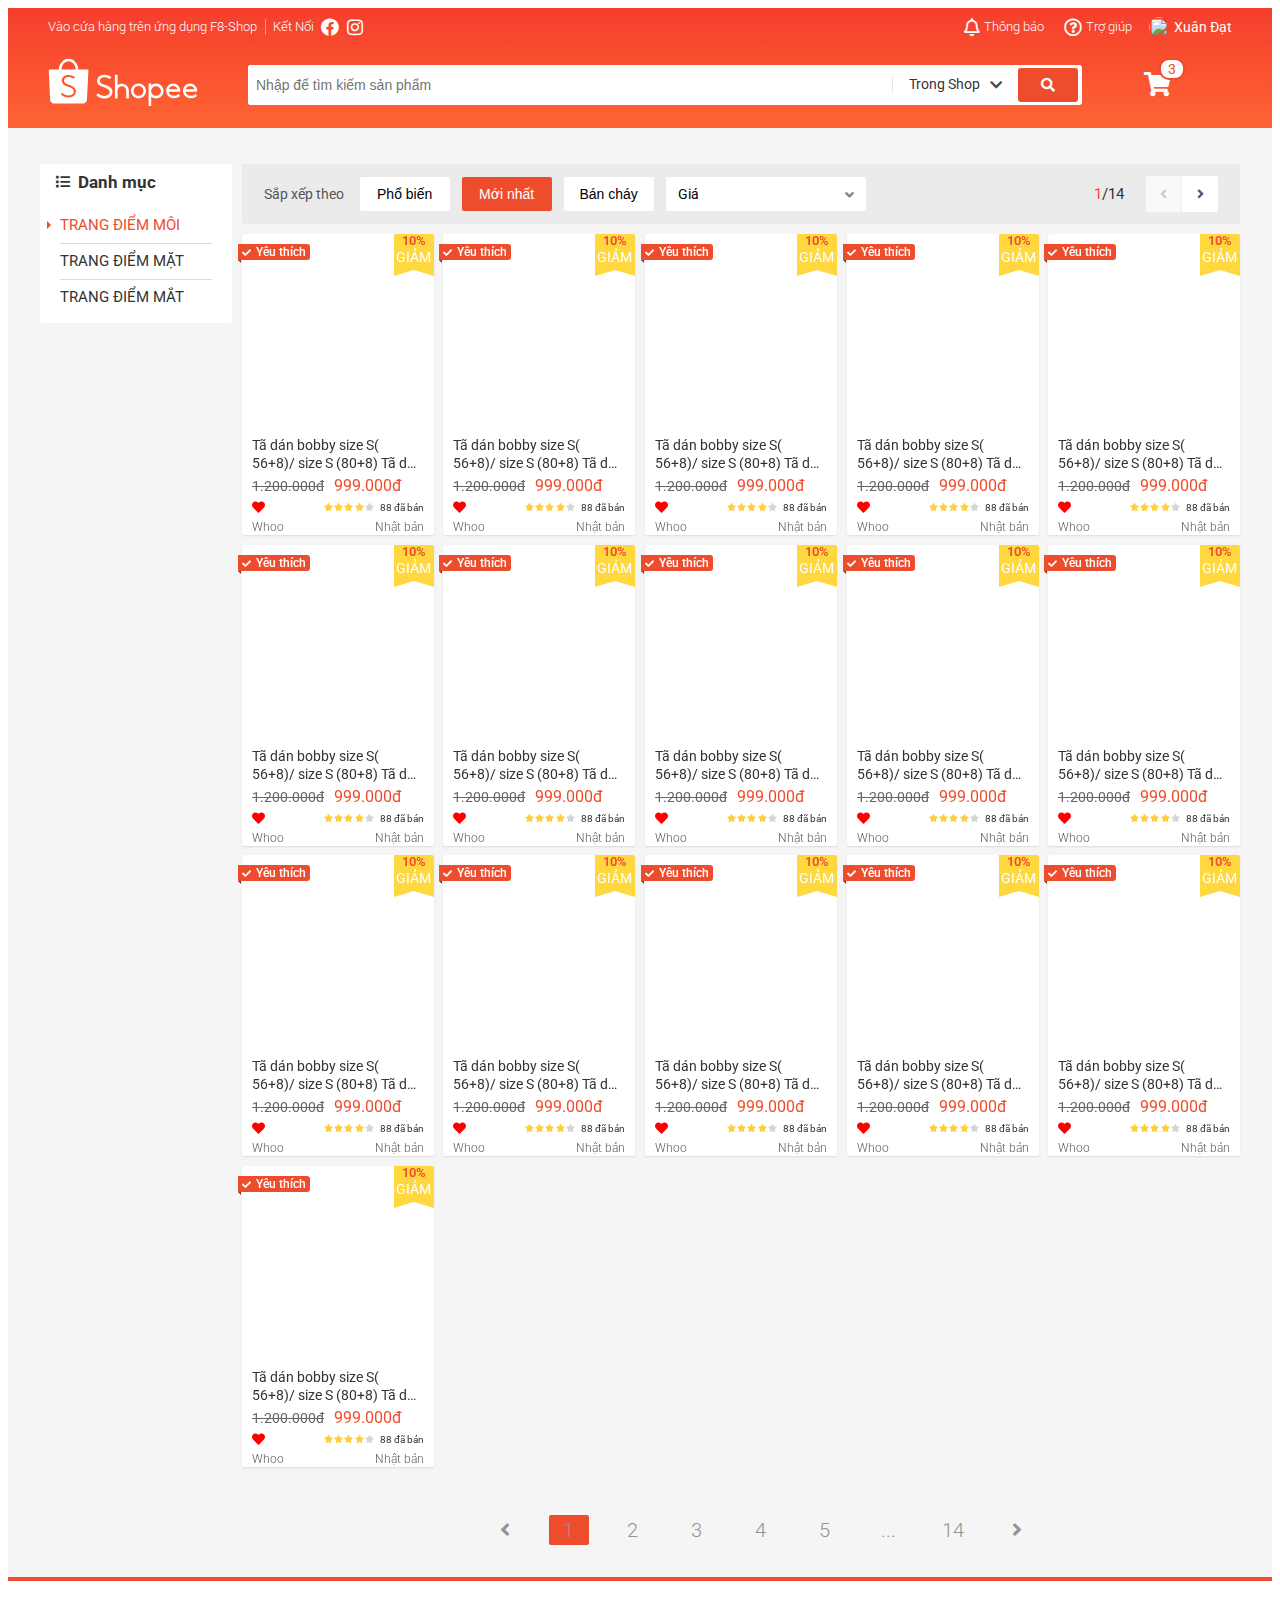
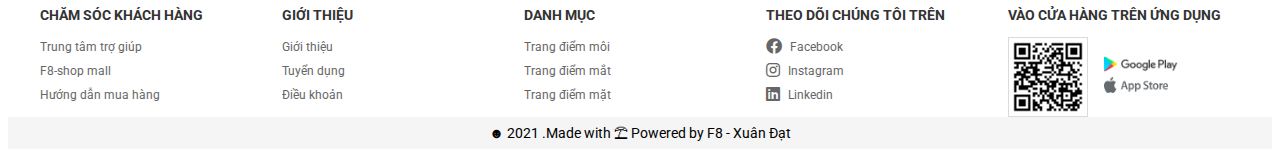
==== index.html @ 57e822a2 "f8 - shopee clone" ====
<!DOCTYPE html>
<html lang="en">
<head>
    <meta charset="UTF-8">
    
    <meta name="viewport" content="width=device-width, initial-scale=1.0">
    <title>F8-SHOPEE</title> 
    <link rel="stylesheet" href="https://cdnjs.cloudflare.com/ajax/libs/normalize/8.0.1/normalize.min.css">
    <link href="https://fonts.googleapis.com/css2?family=Open+Sans&family=Roboto:wght@300;400;500;700&display=swap" rel="stylesheet">
    <link rel="stylesheet" href="/assets/fonts/fontawesome-free-5.15.3-web/css/all.min.css">
    
    <link rel="stylesheet" href="/assets/css/main.css">
    <link rel="stylesheet" href="/assets/css/base.css">
    <link rel="stylesheet" href="/assets/css/grid.css">
    <link rel="stylesheet" href="/assets/css/responsive.css">
  
</head>
<body>
    <div class="app">
        
        <!------------- begin----header ----------------->
        
            
            <header class="header">    
                <div class="grid wide"> 
                    <nav class="header__navbar hide-on-mobile-tablet">
                        <ul class="header__navbar-list">
                            <li class="header__navbar-item header__navbar-item--has-qr header__navbar-item--separate">
                                Vào cửa hàng trên ứng dụng F8-Shop
                                <div class="header__qr">
                                    <img src="/assets/img/qr-code.png" alt="QR-code" class="header__qr-img">
                                    <div class="header__qr-apps">
                                        <a href="" class="header__qr-link"><img src="/assets/img/chplay.png" alt="google-play" class="header__qr-dowload-img"></a>
                                        <a href="" class="header__qr-link"><img src="/assets/img/appstore.png" alt="app-store" class="header__qr-dowload-img"></a>
                                    </div>
                                </div>
                            </li>
                            <li class="header__navbar-item">
                                <span class="header__navbar-title--no-poiter">Kết Nối</span>
                                <a href="" class="header__navbar-icon-link">
                                    <i class="header__navbar-icon fab fa-facebook"></i></a>
                                <a href="" class="header__navbar-icon-link">
                                    <i class="header__navbar-icon fab fa-instagram"></i></a>
                                
                            </li>
                        </ul>
                        <ul class="header__navbar-list">
                            <li class="header__navbar-item header__navbar-item--has-notify">
                                <a href="" class="header__navbar-item-link">
                                    <i class="header__navbar-icon far fa-bell"></i>
                                    Thông báo
                                </a>   
                                    <div class="header__notify">
                                        <header class="header__notify-header">
                                            <h3>Thông báo mới nhận</h3>
                                        </header>
                                        <ul class="header__notify-list">
                                            <li class="header__notify-item header__notify-item--viewed">
                                                <a href="" class="header__notify-link">
                                                    <img src="https://cf.shopee.vn/file/95ea51db756b09250c8f1af9276929f0" alt="" class="header__notify-img">
                                                    <div class="header__notify-info">
                                                        <span class="header__notify-name">Mỹ Phẩm Ohui chính hãng</span>
                                                        <span class="header__notify-description">Mô tả Mỹ Phẩm Ohui chính hãng</span>
                                                    </div>
                                                </a>
                                            </li>
                                            <li class="header__notify-item ">
                                                <a href="" class="header__notify-link">
                                                    <img src="https://cf.shopee.vn/file/95ea51db756b09250c8f1af9276929f0" alt="" class="header__notify-img">
                                                    <div class="header__notify-info">
                                                        <span class="header__notify-name">Mỹ Phẩm Ohui chính hãng Ohui chính hãng Ohui chính hãng Ohui chính hãng </span>
                                                        <span class="header__notify-description">Mô tả Mỹ Phẩm Ohui chính hãng</span>
                                                    </div>
                                                </a>
                                            </li>
                                            <li class="header__notify-item">
                                                <a href="" class="header__notify-link">
                                                    <img src="https://cf.shopee.vn/file/95ea51db756b09250c8f1af9276929f0" alt="" class="header__notify-img">
                                                    <div class="header__notify-info">
                                                        <span class="header__notify-name">Mỹ Phẩm Ohui chính hãng</span>
                                                        <span class="header__notify-description">Mô tả Mỹ Phẩm Ohui chính hãng</span>
                                                    </div>
                                                </a>
                                            </li>
                                            
                                        </ul>
                                        <footer class="header__notify-footer">
                                            <a href="" class="header__notify-footer-btn">Xem tất cả</a>
                                        </footer>
                                    </div>
                            </li>
                                
                            <li class="header__navbar-item">
                                <a href="" class="header__navbar-item-link">
                                    
                                    <i class="header__navbar-icon far fa-question-circle"></i>
                                    Trợ giúp
                                </a>
                            </li>
                        <!-- <li class="header__navbar-item header__navbar-item--strong header__navbar-item--separate">Đăng ký</li> -->
                        <!-- <li class="header__navbar-item header__navbar-item--strong">Đăng nhập</li> -->
                            <li class="header__navbar-item header__navbar-user">
                                <img src="https://hinhanhdepvai.com/wp-content/uploads/2017/04/tai-anh-gai-xinh-de-thuong.jpg" alt="" class="header__navbar-user-img">
                                <span class="header__navbar-user-name">Xuân Đạt</span>
                                <ul class="header__navbar-user-menu">
                                    <li class="header__navbar-user-item">
                                        <a href="">Tài Khoản của tôi</a>
                                    </li>
                                    <li class="header__navbar-user-item">
                                        <a href="">Địa chỉ của tôi</a>
                                    </li>
                                    <li class="header__navbar-user-item">
                                        <a href="">Đơn mua</a>
                                    </li>
                                    <li class="header__navbar-user-item header__navbar-user-item--separate">
                                        <a href="">Đăng xuất</a>
                                    </li>
                                </ul>
                            </li>
                        </ul>
                    </nav>

        <!----------- header-with-search ------------- -->
                    <div class="header-with-search">
                        <div class="header__logo hide-on-tablet">
                            <a href="/" class="header__logo-link">
                                <svg viewBox="0 0 192 65" class="header__logo-img">
                                    <g fill-rule="evenodd">
                                        <path fill="#fff"
                                            d="M35.6717403 44.953764c-.3333497 2.7510509-2.0003116 4.9543414-4.5823845 6.0575984-1.4379707.6145919-3.36871.9463856-4.896954.8421628-2.3840266-.0911143-4.6237865-.6708937-6.6883352-1.7307424-.7375522-.3788551-1.8370513-1.1352759-2.6813095-1.8437757-.213839-.1790053-.239235-.2937577-.0977428-.4944671.0764015-.1151823.2172535-.3229831.5286218-.7791994.45158-.6616533.5079208-.7446018.5587128-.8221779.14448-.2217688.3792333-.2411091.6107855-.0588804.0243289.0189105.0243289.0189105.0426824.0333083.0379873.0294402.0379873.0294402.1276204.0990653.0907002.0706996.14448.1123887.166248.1287205 2.2265285 1.7438508 4.8196989 2.7495466 7.4376251 2.8501162 3.6423042-.0496401 6.2615109-1.6873341 6.7308041-4.2020035.5160305-2.7675977-1.6565047-5.1582742-5.9070334-6.4908212-1.329344-.4166762-4.6895175-1.7616869-5.3090528-2.1250697-2.9094471-1.7071043-4.2697358-3.9430584-4.0763845-6.7048539.296216-3.8283059 3.8501677-6.6835796 8.340785-6.702705 2.0082079-.004083 4.0121475.4132378 5.937338 1.2244562.6816382.2873109 1.8987274.9496089 2.3189359 1.2633517.2420093.1777159.2898136.384872.1510957.60836-.0774686.12958-.2055158.3350171-.4754821.7632974l-.0029878.0047276c-.3553311.5640922-.3664286.5817134-.447952.7136572-.140852.2144625-.3064598.2344475-.5604202.0732783-2.0600669-1.3839063-4.3437898-2.0801572-6.8554368-2.130442-3.126914.061889-5.4706057 1.9228561-5.6246892 4.4579402-.0409751 2.2896772 1.676352 3.9613243 5.3858811 5.2358503 7.529819 2.4196871 10.4113092 5.25648 9.869029 9.7292478M26.3725216 5.42669372c4.9022893 0 8.8982174 4.65220288 9.0851664 10.47578358H17.2875686c.186949-5.8235807 4.1828771-10.47578358 9.084953-10.47578358m25.370857 11.57065968c0-.6047069-.4870064-1.0948761-1.0875481-1.0948761h-11.77736c-.28896-7.68927544-5.7774923-13.82058185-12.5059489-13.82058185-6.7282432 0-12.2167755 6.13130641-12.5057355 13.82058185l-11.79421958.0002149c-.59136492.0107446-1.06748731.4968309-1.06748731 1.0946612 0 .0285807.00106706.0569465.00320118.0848825H.99995732l1.6812605 37.0613963c.00021341.1031483.00405483.2071562.01173767.3118087.00170729.0236381.003628.0470614.00554871.0704847l.00362801.0782207.00405483.004083c.25545428 2.5789222 2.12707837 4.6560709 4.67201764 4.7519129l.00576212.0055872h37.4122078c.0177132.0002149.0354264.0004298.0531396.0004298.0177132 0 .0354264-.0002149.0531396-.0004298h.0796027l.0017073-.0015043c2.589329-.0706995 4.6867431-2.1768587 4.9082648-4.787585l.0012805-.0012893.0017073-.0350275c.0021341-.0275062.0040548-.0547975.0057621-.0823037.0040548-.065757.0068292-.1312992.0078963-.1964115l1.8344904-37.207738h-.0012805c.001067-.0186956.0014939-.0376062.0014939-.0565167M176.465457 41.1518926c.720839-2.3512494 2.900423-3.9186779 5.443734-3.9186779 2.427686 0 4.739107 1.6486899 5.537598 3.9141989l.054826.1556978h-11.082664l.046506-.1512188zm13.50267 3.4063683c.014933.0006399.014933.0006399.036906.0008531.021973-.0002132.021973-.0002132.044372-.0008531.53055-.0243144.950595-.4766911.950595-1.0271786 0-.0266606-.000853-.0496953-.00256-.0865936.000427-.0068251.000427-.020262.000427-.0635588 0-5.1926268-4.070748-9.4007319-9.09145-9.4007319-5.020488 0-9.091235 4.2081051-9.091235 9.4007319 0 .3871116.022399.7731567.067838 1.1568557l.00256.0204753.01408.1013102c.250022 1.8683731 1.047233 3.5831812 2.306302 4.9708108-.00064-.0006399.00064.0006399.007253.0078915 1.396026 1.536289 3.291455 2.5833031 5.393601 2.9748936l.02752.0053321v-.0027727l.13653.0228215c.070186.0119439.144211.0236746.243409.039031 2.766879.332724 5.221231-.0661182 7.299484-1.1127057.511777-.2578611.971928-.5423827 1.37064-.8429007.128211-.0968312.243622-.1904632.34346-.2781231.051412-.0452164.092372-.083181.114131-.1051493.468898-.4830897.498124-.6543572.215249-1.0954297-.31146-.4956734-.586228-.9179769-.821744-1.2675504-.082345-.1224254-.154023-.2267215-.214396-.3133151-.033279-.0475624-.033279-.0475624-.054399-.0776356-.008319-.0117306-.008319-.0117306-.013866-.0191956l-.00256-.0038391c-.256208-.3188605-.431565-.3480805-.715933-.0970445-.030292.0268739-.131624.1051493-.14997.1245582-1.999321 1.775381-4.729508 2.3465571-7.455854 1.7760208-.507724-.1362888-.982595-.3094759-1.419919-.5184948-1.708127-.8565509-2.918343-2.3826022-3.267563-4.1490253l-.02752-.1394881h13.754612zM154.831964 41.1518926c.720831-2.3512494 2.900389-3.9186779 5.44367-3.9186779 2.427657 0 4.739052 1.6486899 5.537747 3.9141989l.054612.1556978h-11.082534l.046505-.1512188zm13.502512 3.4063683c.015146.0006399.015146.0006399.037118.0008531.02176-.0002132.02176-.0002132.044159-.0008531.530543-.0243144.950584-.4766911.950584-1.0271786 0-.0266606-.000854-.0496953-.00256-.0865936.000426-.0068251.000426-.020262.000426-.0635588 0-5.1926268-4.070699-9.4007319-9.091342-9.4007319-5.020217 0-9.091343 4.2081051-9.091343 9.4007319 0 .3871116.022826.7731567.068051 1.1568557l.00256.0204753.01408.1013102c.250019 1.8683731 1.04722 3.5831812 2.306274 4.9708108-.00064-.0006399.00064.0006399.007254.0078915 1.396009 1.536289 3.291417 2.5833031 5.393538 2.9748936l.027519.0053321v-.0027727l.136529.0228215c.070184.0119439.144209.0236746.243619.039031 2.766847.332724 5.22117-.0661182 7.299185-1.1127057.511771-.2578611.971917-.5423827 1.370624-.8429007.128209-.0968312.243619-.1904632.343456-.2781231.051412-.0452164.09237-.083181.11413-.1051493.468892-.4830897.498118-.6543572.215246-1.0954297-.311457-.4956734-.586221-.9179769-.821734-1.2675504-.082344-.1224254-.154022-.2267215-.21418-.3133151-.033492-.0475624-.033492-.0475624-.054612-.0776356-.008319-.0117306-.008319-.0117306-.013866-.0191956l-.002346-.0038391c-.256419-.3188605-.431774-.3480805-.716138-.0970445-.030292.0268739-.131623.1051493-.149969.1245582-1.999084 1.775381-4.729452 2.3465571-7.455767 1.7760208-.507717-.1362888-.982582-.3094759-1.419902-.5184948-1.708107-.8565509-2.918095-2.3826022-3.267311-4.1490253l-.027733-.1394881h13.754451zM138.32144123 49.7357905c-3.38129629 0-6.14681004-2.6808521-6.23169343-6.04042014v-.31621743c.08401943-3.35418649 2.85039714-6.03546919 6.23169343-6.03546919 3.44242097 0 6.23320537 2.7740599 6.23320537 6.1960534 0 3.42199346-2.7907844 6.19605336-6.23320537 6.19605336m.00172791-15.67913203c-2.21776751 0-4.33682838.7553485-6.03989586 2.140764l-.19352548.1573553V34.6208558c0-.4623792-.0993546-.56419733-.56740117-.56419733h-2.17651376c-.47409424 0-.56761716.09428403-.56761716.56419733v27.6400724c0 .4539841.10583425.5641973.56761716.5641973h2.17651376c.46351081 0 .56740117-.1078454.56740117-.5641973V50.734168l.19352548.1573553c1.70328347 1.3856307 3.82234434 2.1409792 6.03989586 2.1409792 5.27140956 0 9.54473746-4.2479474 9.54473746-9.48802964 0-5.239867-4.2733279-9.48781439-9.54473746-9.48781439M115.907646 49.5240292c-3.449458 0-6.245805-2.7496948-6.245805-6.1425854 0-3.3928907 2.79656-6.1427988 6.245805-6.1427988 3.448821 0 6.24538 2.7499081 6.24538 6.1427988 0 3.3926772-2.796346 6.1425854-6.24538 6.1425854m.001914-15.5438312c-5.28187 0-9.563025 4.2112903-9.563025 9.4059406 0 5.1944369 4.281155 9.4059406 9.563025 9.4059406 5.281657 0 9.562387-4.2115037 9.562387-9.4059406 0-5.1946503-4.280517-9.4059406-9.562387-9.4059406M94.5919049 34.1890939c-1.9281307 0-3.7938902.6198995-5.3417715 1.7656047l-.188189.1393105V23.2574169c0-.4254677-.1395825-.5643476-.5649971-.5643476h-2.2782698c-.4600414 0-.5652122.1100273-.5652122.5643476v29.2834155c0 .443339.1135587.5647782.5652122.5647782h2.2782698c.4226187 0 .5649971-.1457701.5649971-.5647782v-9.5648406c.023658-3.011002 2.4931278-5.4412923 5.5299605-5.4412923 3.0445753 0 5.516841 2.4421328 5.5297454 5.4630394v9.5430935c0 .4844647.0806524.5645628.5652122.5645628h2.2726775c.481764 0 .565212-.0824666.565212-.5645628v-9.5710848c-.018066-4.8280677-4.0440197-8.7806537-8.9328471-8.7806537M62.8459442 47.7938061l-.0053397.0081519c-.3248668.4921188-.4609221.6991347-.5369593.8179812-.2560916.3812097-.224267.551113.1668119.8816949.91266.7358184 2.0858968 1.508535 2.8774525 1.8955369 2.2023021 1.076912 4.5810275 1.646045 7.1017886 1.6975309 1.6283921.0821628 3.6734936-.3050536 5.1963734-.9842376 2.7569891-1.2298679 4.5131066-3.6269626 4.8208863-6.5794607.4985136-4.7841067-2.6143125-7.7747902-10.6321784-10.1849709l-.0021359-.0006435c-3.7356476-1.2047686-5.4904836-2.8064071-5.4911243-5.0426086.1099976-2.4715346 2.4015793-4.3179454 5.4932602-4.4331449 2.4904317.0062212 4.6923065.6675996 6.8557356 2.0598624.4562232.2767364.666607.2256796.9733188-.172263.035242-.0587797.1332787-.2012238.543367-.790093l.0012815-.0019308c.3829626-.5500403.5089793-.7336731.5403767-.7879478.258441-.4863266.2214903-.6738208-.244985-1.0046173-.459427-.3290803-1.7535544-1.0024722-2.4936356-1.2978721-2.0583439-.8211991-4.1863175-1.2199998-6.3042524-1.1788111-4.8198184.1046878-8.578747 3.2393171-8.8265087 7.3515337-.1572005 2.9703036 1.350301 5.3588174 4.5000778 7.124567.8829712.4661613 4.1115618 1.6865902 5.6184225 2.1278667 4.2847814 1.2547527 6.5186944 3.5630343 6.0571315 6.2864205-.4192725 2.4743234-3.0117991 4.1199394-6.6498372 4.2325647-2.6382344-.0549182-5.2963324-1.0217793-7.6043603-2.7562084-.0115337-.0083664-.0700567-.0519149-.1779185-.1323615-.1516472-.1130543-.1516472-.1130543-.1742875-.1300017-.4705335-.3247898-.7473431-.2977598-1.0346184.1302162-.0346012.0529875-.3919333.5963776-.5681431.8632459"
                                        ></path>
                                    </g>
                                </svg>
                            </a>
                   
                        </div>

                        <div class="header__search hide-on-mobile">
                            <div class="header__search-input-wrap">
                                <input type="text" placeholder="Nhập để tìm kiếm sản phẩm" class="header__search-input">
                                <!-- search history -->
                                <div class="header__search-history">
                                    <h3 class="header__search-history-heading">Lịch sử tìm kiếm</h3>
                                    <ul class="header__search-history-list">
                                        <li class="header__search-history-item">
                                            <a href="" >Kem dưỡng da</a>
                                        </li>
                                        <li class="header__search-history-item">
                                            <a href="" >Kem dưỡng da mặt</a>
                                        </li>
                                    </ul>
                                </div>
                            
                            </div>
                            <!--  header select-->
                            <div class="header__search-select">
                                <span class="header__search-select-label">Trong Shop</span>
                                <i class="header__search-select-icon fas fa-chevron-down"></i>
                                <ul class="header__search-option">
                                    <li class="header__search-option-item header__search-option-item--active">
                                        <span>Trong shop</span>
                                        <i class="fas fa-check"></i>
                                    </li>
                                    <li class="header__search-option-item">
                                        <span>Ngoài shop</span>
                                        <i class="fas fa-check"></i>
                                    </li>
                                </ul>
                            </div>
                            <button class="header__search-btn"> 
                                <i class="header__search-btn-icon fas fa-search"></i>
                            </button>
                        </div>
                        <!-- header - cart -->
                        
                        <div class="header__cart">
                            <div class="header__cart-wrap">
                                <i class="header__cart-icon fas fa-shopping-cart"></i>
                                <span class="header__cart-notice">3</span>
                                <!-- no-cart :header__cart-list--no-cart -->
                                <div class="header__cart-list ">
                                    <img src="/assets/img/no-cart.png" alt="" class="header__cart-no-cart-img">
                                    <span class="header__cart-no-cart-msg">Chưa có sản phẩm</span>

                                    <h4 class="header__car-heading">Sản phẩm đã thêm</h4>
                                    <ul class="header__car-list-item">
                                        <!-- cart item -->
                                        <li class="header__car-item">
                                            <img src="https://cf.shopee.vn/file/b8882e7bb2063866a2f77376908f9a46_tn" alt="" class="header__car-img">
                                            <div class="header__car-item-info">
                                                <div class="header__car-item-head">
                                                    <h5 class="header__car-item-name">COMBO 3 chiếc khẩu trang N99 COMBO 3 chiếc khẩu trang N99 COMBO 3 chiếc khẩu trang N99 COMBO 3 chiếc khẩu trang N99 </h5>
                                                    <div class="header__car-item-price-wrap">
                                                        <span class="header__car-item-price">2.000.000</span>
                                                        <span class="header__car-item-multiply">x</span>
                                                        <span class="header__car-item-qnt">2</span>
                                                    </div>
                                                    
                                                </div>
                                                <div class="header__car-item-body">
                                                    <span class="header__car-item-description">Phân Loại: Bạc</span>
                                                    <span class="header__car-item-remove">Xóa</span>
                                                </div>
                                            </div>
                                        </li>
                                        <li class="header__car-item">
                                            <img src="https://cf.shopee.vn/file/b8882e7bb2063866a2f77376908f9a46_tn" alt="" class="header__car-img">
                                            <div class="header__car-item-info">
                                                <div class="header__car-item-head">
                                                    <h5 class="header__car-item-name">COMBO 3 chiếc khẩu trang N99 </h5>
                                                    <div class="header__car-item-price-wrap">
                                                        <span class="header__car-item-price">2.000.000</span>
                                                        <span class="header__car-item-multiply">x</span>
                                                        <span class="header__car-item-qnt">2</span>
                                                    </div>
                                                    
                                                </div>
                                                <div class="header__car-item-body">
                                                    <span class="header__car-item-description">Phân Loại: Bạc</span>
                                                    <span class="header__car-item-remove">Xóa</span>
                                                </div>
                                            </div>
                                        </li>
                                        
                                        <li class="header__car-item">
                                            <img src="https://cf.shopee.vn/file/b8882e7bb2063866a2f77376908f9a46_tn" alt="" class="header__car-img">
                                            <div class="header__car-item-info">
                                                <div class="header__car-item-head">
                                                    <h5 class="header__car-item-name">COMBO 3 chiếc khẩu trang N99 </h5>
                                                    <div class="header__car-item-price-wrap">
                                                        <span class="header__car-item-price">2.000.000</span>
                                                        <span class="header__car-item-multiply">x</span>
                                                        <span class="header__car-item-qnt">2</span>
                                                    </div>
                                                    
                                                </div>
                                                <div class="header__car-item-body">
                                                    <span class="header__car-item-description">Phân Loại: Bạc</span>
                                                    <span class="header__car-item-remove">Xóa</span>
                                                </div>
                                            </div>
                                        </li>
                                        <li class="header__car-item">
                                            <img src="https://cf.shopee.vn/file/b8882e7bb2063866a2f77376908f9a46_tn" alt="" class="header__car-img">
                                            <div class="header__car-item-info">
                                                <div class="header__car-item-head">
                                                    <h5 class="header__car-item-name">COMBO 3 chiếc khẩu trang N99 </h5>
                                                    <div class="header__car-item-price-wrap">
                                                        <span class="header__car-item-price">2.000.000</span>
                                                        <span class="header__car-item-multiply">x</span>
                                                        <span class="header__car-item-qnt">2</span>
                                                    </div>
                                                    
                                                </div>
                                                <div class="header__car-item-body">
                                                    <span class="header__car-item-description">Phân Loại: Bạc</span>
                                                    <span class="header__car-item-remove">Xóa</span>
                                                </div>
                                            </div>
                                        </li>
                                    </ul>
                                    <a href="#" class=""><button class="header__cart-view-cart btn btn--primary">Xem giỏ hàng</button> </a>
                                </div>
                            </div>
                            
                           
                        </div>

                    </div>
                    
                </div>
                <ul class="header__sort-bar">
                    <li class="header__sort-item">
                        <a href="" class="header__sort-link">Liên quan</a>
                    </li>
                    <li class="header__sort-item header__sort-item--active">
                        <a href="" class="header__sort-link">Mới nhất</a>
                    </li>
                    <li class="header__sort-item">
                        <a href="" class="header__sort-link">Bán chạy</a>
                    </li>
                    <li class="header__sort-item">
                        <a href="" class="header__sort-link">Giá</a>
                    </li>
                </ul>
           
            </header>
       
        <!-- begin----Container -->

        <div class="app__container">
            <div class="grid wide">
                <div class="grid__row app__content">

                    <!--------------------- Category product ------------------->
                    <div class="grid__column-2">
                        <nav class="category">
                    
                            <h3 class="category__heading">
                                <i class="category__heading-icon fas fa-list"></i>
                                Danh mục
                            </h3>

                            <ul class="category-list">

                                <li class="category-item category-item--active">
                                    <a href="#" class="category-item__link">Trang điểm môi</a>
                                </li>
                                <li class="category-item">
                                    <a href="#" class="category-item__link">Trang điểm mặt</a>
                                </li>
                                <li class="category-item">
                                    <a href="#" class="category-item__link">Trang điểm mắt</a>
                                </li>
                            </ul>

                        </nav>
                    </div>
                    <!---------------------Home--------------------------------->
                    <div class="grid__column-10">
                         <!---------------------Home-filter--------------------------------->
                        <div class="home-filter hide-on-mobile-tablet">
                            <span class="home-filter__label">Sắp xếp theo</span>
                            <button class="home-filter__btn btn ">Phổ biến</button>
                            <button class="home-filter__btn btn btn--primary">Mới nhất</button>
                            <button class="home-filter__btn btn">Bán cháy</button>

                            <div class="select-input">
                                <span class="select-input__label">Giá</span>
                                <i class="select-input__icon fas fa-angle-down"></i>
                                <ul class="select-input__list">
                                    <li class="select-input__item">
                                        <a href="" class="select-input__link">Giá : thấp đến cao</a>
                                    </li>
                                    <li class="select-input__item">
                                        <a href="" class="select-input__link">Giá : Cao đến thấp </a>
                                    </li>
                                </ul>
                            </div>
                            <div class="home-filter__page">
                                <span class="home-filter__page-num">
                                    <span class="home-filter__page-current">1</span>/14
                                </span>
                                <div class="home-filter__page-control">
                                    <a href="" class="home-filter__page-btn home-filter__page-btn--disable">
                                        <i class="home-filter__page-icon fas fa-angle-left"></i>
                                    </a>
                                    <a href="" class="home-filter__page-btn">
                                        <i class=" home-filter__page-icon fas fa-angle-right"></i>
                                    </a>
                                </div>
                            </div>
                        </div>
                        <!---------------------Home-product--------------------------------->
                        <div class="home-product ">
                            <div class="grid__row">
                                <div class="grid__column-2-4">
                                    <!------------------------------ produc-item-------------------->
                                    <a href="" class="home-product-item">
                                        <div class="home-product-item__img" style="background-image: url(https://cf.shopee.vn/file/760f603519e06efe25c72bfd828ee258_tn);"></div>
                                        <h4 class="home-product-item__name">Tã dán bobby size S( 56+8)/ size S (80+8) Tã dán bobby Tã dán bobby</h4>
                                        <div class="home-product-item__price">
                                            <span class="home-product-item__price-old">1.200.000đ</span>
                                            <span class="home-product-item__price-current">999.000đ</span>
                                        </div>
                                        <div class="home-product-item__action">
                                            <span class="home-product-item__like home-product-item__like--liked">
                                                
                                                <i class="home-product-item__like-icon-empty far fa-heart"></i>
                                                <i class="home-product-item__like-icon-fill fas fa-heart"></i>
                                            </span>
                                            <div class="home-product-item__rating">
                                                <i class="home-product-item__star--gold fas fa-star"></i>
                                                <i class="home-product-item__star--gold fas fa-star"></i>
                                                <i class="home-product-item__star--gold fas fa-star"></i>
                                                <i class="home-product-item__star--gold fas fa-star"></i>
                                                <i class="fas fa-star"></i>
                                            </div>

                                            <span class="home-product-item__sold">
                                                88 đã bán
                                            </span>

                                        </div>
                                        <div class="home-product-item__origin">
                                            <span class="home-product-item__brand">Whoo</span>
                                            <span class="home-product-item__origin-name">Nhật bản</span>
                                        </div>
                                        <div class="home-product-item__favorite">
                                            <i class="fas fa-check"></i>
                                            <span class="">Yêu thích</span>
                                        </div>
                                        <div class="home-product-item__sale-off">
                                            <span class="home-product-item__sale-off-percent">10%</span>
                                            <span class="home-product-item__sale-off-label">GIẢM</span>
                                        </div>
                                    </a>

                                </div>
                                <div class="grid__column-2-4">
                                    <!------------------------------ produc-item-------------------->
                                    <a href="" class="home-product-item">
                                        <div class="home-product-item__img" style="background-image: url(https://cf.shopee.vn/file/760f603519e06efe25c72bfd828ee258_tn);"></div>
                                        <h4 class="home-product-item__name">Tã dán bobby size S( 56+8)/ size S (80+8) Tã dán bobby Tã dán bobby</h4>
                                        <div class="home-product-item__price">
                                            <span class="home-product-item__price-old">1.200.000đ</span>
                                            <span class="home-product-item__price-current">999.000đ</span>
                                        </div>
                                        <div class="home-product-item__action">
                                            <span class="home-product-item__like home-product-item__like--liked">
                                                
                                                <i class="home-product-item__like-icon-empty far fa-heart"></i>
                                                <i class="home-product-item__like-icon-fill fas fa-heart"></i>
                                            </span>
                                            <div class="home-product-item__rating">
                                                <i class="home-product-item__star--gold fas fa-star"></i>
                                                <i class="home-product-item__star--gold fas fa-star"></i>
                                                <i class="home-product-item__star--gold fas fa-star"></i>
                                                <i class="home-product-item__star--gold fas fa-star"></i>
                                                <i class="fas fa-star"></i>
                                            </div>

                                            <span class="home-product-item__sold">
                                                88 đã bán
                                            </span>

                                        </div>
                                        <div class="home-product-item__origin">
                                            <span class="home-product-item__brand">Whoo</span>
                                            <span class="home-product-item__origin-name">Nhật bản</span>
                                        </div>
                                        <div class="home-product-item__favorite">
                                            <i class="fas fa-check"></i>
                                            <span class="">Yêu thích</span>
                                        </div>
                                        <div class="home-product-item__sale-off">
                                            <span class="home-product-item__sale-off-percent">10%</span>
                                            <span class="home-product-item__sale-off-label">GIẢM</span>
                                        </div>
                                    </a>

                                </div>
                                
                                <div class="grid__column-2-4">
                                    <!------------------------------ produc-item-------------------->
                                    <a href="" class="home-product-item">
                                        <div class="home-product-item__img" style="background-image: url(https://cf.shopee.vn/file/760f603519e06efe25c72bfd828ee258_tn);"></div>
                                        <h4 class="home-product-item__name">Tã dán bobby size S( 56+8)/ size S (80+8) Tã dán bobby Tã dán bobby</h4>
                                        <div class="home-product-item__price">
                                            <span class="home-product-item__price-old">1.200.000đ</span>
                                            <span class="home-product-item__price-current">999.000đ</span>
                                        </div>
                                        <div class="home-product-item__action">
                                            <span class="home-product-item__like home-product-item__like--liked">
                                                
                                                <i class="home-product-item__like-icon-empty far fa-heart"></i>
                                                <i class="home-product-item__like-icon-fill fas fa-heart"></i>
                                            </span>
                                            <div class="home-product-item__rating">
                                                <i class="home-product-item__star--gold fas fa-star"></i>
                                                <i class="home-product-item__star--gold fas fa-star"></i>
                                                <i class="home-product-item__star--gold fas fa-star"></i>
                                                <i class="home-product-item__star--gold fas fa-star"></i>
                                                <i class="fas fa-star"></i>
                                            </div>

                                            <span class="home-product-item__sold">
                                                88 đã bán
                                            </span>

                                        </div>
                                        <div class="home-product-item__origin">
                                            <span class="home-product-item__brand">Whoo</span>
                                            <span class="home-product-item__origin-name">Nhật bản</span>
                                        </div>
                                        <div class="home-product-item__favorite">
                                            <i class="fas fa-check"></i>
                                            <span class="">Yêu thích</span>
                                        </div>
                                        <div class="home-product-item__sale-off">
                                            <span class="home-product-item__sale-off-percent">10%</span>
                                            <span class="home-product-item__sale-off-label">GIẢM</span>
                                        </div>
                                    </a>

                                </div>
                                
                                <div class="grid__column-2-4">
                                    <!------------------------------ produc-item-------------------->
                                    <a href="" class="home-product-item">
                                        <div class="home-product-item__img" style="background-image: url(https://cf.shopee.vn/file/760f603519e06efe25c72bfd828ee258_tn);"></div>
                                        <h4 class="home-product-item__name">Tã dán bobby size S( 56+8)/ size S (80+8) Tã dán bobby Tã dán bobby</h4>
                                        <div class="home-product-item__price">
                                            <span class="home-product-item__price-old">1.200.000đ</span>
                                            <span class="home-product-item__price-current">999.000đ</span>
                                        </div>
                                        <div class="home-product-item__action">
                                            <span class="home-product-item__like home-product-item__like--liked">
                                                
                                                <i class="home-product-item__like-icon-empty far fa-heart"></i>
                                                <i class="home-product-item__like-icon-fill fas fa-heart"></i>
                                            </span>
                                            <div class="home-product-item__rating">
                                                <i class="home-product-item__star--gold fas fa-star"></i>
                                                <i class="home-product-item__star--gold fas fa-star"></i>
                                                <i class="home-product-item__star--gold fas fa-star"></i>
                                                <i class="home-product-item__star--gold fas fa-star"></i>
                                                <i class="fas fa-star"></i>
                                            </div>

                                            <span class="home-product-item__sold">
                                                88 đã bán
                                            </span>

                                        </div>
                                        <div class="home-product-item__origin">
                                            <span class="home-product-item__brand">Whoo</span>
                                            <span class="home-product-item__origin-name">Nhật bản</span>
                                        </div>
                                        <div class="home-product-item__favorite">
                                            <i class="fas fa-check"></i>
                                            <span class="">Yêu thích</span>
                                        </div>
                                        <div class="home-product-item__sale-off">
                                            <span class="home-product-item__sale-off-percent">10%</span>
                                            <span class="home-product-item__sale-off-label">GIẢM</span>
                                        </div>
                                    </a>

                                </div>
                                
                                <div class="grid__column-2-4">
                                    <!------------------------------ produc-item-------------------->
                                    <a href="" class="home-product-item">
                                        <div class="home-product-item__img" style="background-image: url(https://cf.shopee.vn/file/760f603519e06efe25c72bfd828ee258_tn);"></div>
                                        <h4 class="home-product-item__name">Tã dán bobby size S( 56+8)/ size S (80+8) Tã dán bobby Tã dán bobby</h4>
                                        <div class="home-product-item__price">
                                            <span class="home-product-item__price-old">1.200.000đ</span>
                                            <span class="home-product-item__price-current">999.000đ</span>
                                        </div>
                                        <div class="home-product-item__action">
                                            <span class="home-product-item__like home-product-item__like--liked">
                                                
                                                <i class="home-product-item__like-icon-empty far fa-heart"></i>
                                                <i class="home-product-item__like-icon-fill fas fa-heart"></i>
                                            </span>
                                            <div class="home-product-item__rating">
                                                <i class="home-product-item__star--gold fas fa-star"></i>
                                                <i class="home-product-item__star--gold fas fa-star"></i>
                                                <i class="home-product-item__star--gold fas fa-star"></i>
                                                <i class="home-product-item__star--gold fas fa-star"></i>
                                                <i class="fas fa-star"></i>
                                            </div>

                                            <span class="home-product-item__sold">
                                                88 đã bán
                                            </span>

                                        </div>
                                        <div class="home-product-item__origin">
                                            <span class="home-product-item__brand">Whoo</span>
                                            <span class="home-product-item__origin-name">Nhật bản</span>
                                        </div>
                                        <div class="home-product-item__favorite">
                                            <i class="fas fa-check"></i>
                                            <span class="">Yêu thích</span>
                                        </div>
                                        <div class="home-product-item__sale-off">
                                            <span class="home-product-item__sale-off-percent">10%</span>
                                            <span class="home-product-item__sale-off-label">GIẢM</span>
                                        </div>
                                    </a>

                                </div>
                                
                                <div class="grid__column-2-4">
                                    <!------------------------------ produc-item-------------------->
                                    <a href="" class="home-product-item">
                                        <div class="home-product-item__img" style="background-image: url(https://cf.shopee.vn/file/760f603519e06efe25c72bfd828ee258_tn);"></div>
                                        <h4 class="home-product-item__name">Tã dán bobby size S( 56+8)/ size S (80+8) Tã dán bobby Tã dán bobby</h4>
                                        <div class="home-product-item__price">
                                            <span class="home-product-item__price-old">1.200.000đ</span>
                                            <span class="home-product-item__price-current">999.000đ</span>
                                        </div>
                                        <div class="home-product-item__action">
                                            <span class="home-product-item__like home-product-item__like--liked">
                                                
                                                <i class="home-product-item__like-icon-empty far fa-heart"></i>
                                                <i class="home-product-item__like-icon-fill fas fa-heart"></i>
                                            </span>
                                            <div class="home-product-item__rating">
                                                <i class="home-product-item__star--gold fas fa-star"></i>
                                                <i class="home-product-item__star--gold fas fa-star"></i>
                                                <i class="home-product-item__star--gold fas fa-star"></i>
                                                <i class="home-product-item__star--gold fas fa-star"></i>
                                                <i class="fas fa-star"></i>
                                            </div>

                                            <span class="home-product-item__sold">
                                                88 đã bán
                                            </span>

                                        </div>
                                        <div class="home-product-item__origin">
                                            <span class="home-product-item__brand">Whoo</span>
                                            <span class="home-product-item__origin-name">Nhật bản</span>
                                        </div>
                                        <div class="home-product-item__favorite">
                                            <i class="fas fa-check"></i>
                                            <span class="">Yêu thích</span>
                                        </div>
                                        <div class="home-product-item__sale-off">
                                            <span class="home-product-item__sale-off-percent">10%</span>
                                            <span class="home-product-item__sale-off-label">GIẢM</span>
                                        </div>
                                    </a>

                                </div>
                                
                                <div class="grid__column-2-4">
                                    <!------------------------------ produc-item-------------------->
                                    <a href="" class="home-product-item">
                                        <div class="home-product-item__img" style="background-image: url(https://cf.shopee.vn/file/760f603519e06efe25c72bfd828ee258_tn);"></div>
                                        <h4 class="home-product-item__name">Tã dán bobby size S( 56+8)/ size S (80+8) Tã dán bobby Tã dán bobby</h4>
                                        <div class="home-product-item__price">
                                            <span class="home-product-item__price-old">1.200.000đ</span>
                                            <span class="home-product-item__price-current">999.000đ</span>
                                        </div>
                                        <div class="home-product-item__action">
                                            <span class="home-product-item__like home-product-item__like--liked">
                                                
                                                <i class="home-product-item__like-icon-empty far fa-heart"></i>
                                                <i class="home-product-item__like-icon-fill fas fa-heart"></i>
                                            </span>
                                            <div class="home-product-item__rating">
                                                <i class="home-product-item__star--gold fas fa-star"></i>
                                                <i class="home-product-item__star--gold fas fa-star"></i>
                                                <i class="home-product-item__star--gold fas fa-star"></i>
                                                <i class="home-product-item__star--gold fas fa-star"></i>
                                                <i class="fas fa-star"></i>
                                            </div>

                                            <span class="home-product-item__sold">
                                                88 đã bán
                                            </span>

                                        </div>
                                        <div class="home-product-item__origin">
                                            <span class="home-product-item__brand">Whoo</span>
                                            <span class="home-product-item__origin-name">Nhật bản</span>
                                        </div>
                                        <div class="home-product-item__favorite">
                                            <i class="fas fa-check"></i>
                                            <span class="">Yêu thích</span>
                                        </div>
                                        <div class="home-product-item__sale-off">
                                            <span class="home-product-item__sale-off-percent">10%</span>
                                            <span class="home-product-item__sale-off-label">GIẢM</span>
                                        </div>
                                    </a>

                                </div>
                                
                                <div class="grid__column-2-4">
                                    <!------------------------------ produc-item-------------------->
                                    <a href="" class="home-product-item">
                                        <div class="home-product-item__img" style="background-image: url(https://cf.shopee.vn/file/760f603519e06efe25c72bfd828ee258_tn);"></div>
                                        <h4 class="home-product-item__name">Tã dán bobby size S( 56+8)/ size S (80+8) Tã dán bobby Tã dán bobby</h4>
                                        <div class="home-product-item__price">
                                            <span class="home-product-item__price-old">1.200.000đ</span>
                                            <span class="home-product-item__price-current">999.000đ</span>
                                        </div>
                                        <div class="home-product-item__action">
                                            <span class="home-product-item__like home-product-item__like--liked">
                                                
                                                <i class="home-product-item__like-icon-empty far fa-heart"></i>
                                                <i class="home-product-item__like-icon-fill fas fa-heart"></i>
                                            </span>
                                            <div class="home-product-item__rating">
                                                <i class="home-product-item__star--gold fas fa-star"></i>
                                                <i class="home-product-item__star--gold fas fa-star"></i>
                                                <i class="home-product-item__star--gold fas fa-star"></i>
                                                <i class="home-product-item__star--gold fas fa-star"></i>
                                                <i class="fas fa-star"></i>
                                            </div>

                                            <span class="home-product-item__sold">
                                                88 đã bán
                                            </span>

                                        </div>
                                        <div class="home-product-item__origin">
                                            <span class="home-product-item__brand">Whoo</span>
                                            <span class="home-product-item__origin-name">Nhật bản</span>
                                        </div>
                                        <div class="home-product-item__favorite">
                                            <i class="fas fa-check"></i>
                                            <span class="">Yêu thích</span>
                                        </div>
                                        <div class="home-product-item__sale-off">
                                            <span class="home-product-item__sale-off-percent">10%</span>
                                            <span class="home-product-item__sale-off-label">GIẢM</span>
                                        </div>
                                    </a>

                                </div>
                                
                                <div class="grid__column-2-4">
                                    <!------------------------------ produc-item-------------------->
                                    <a href="" class="home-product-item">
                                        <div class="home-product-item__img" style="background-image: url(https://cf.shopee.vn/file/760f603519e06efe25c72bfd828ee258_tn);"></div>
                                        <h4 class="home-product-item__name">Tã dán bobby size S( 56+8)/ size S (80+8) Tã dán bobby Tã dán bobby</h4>
                                        <div class="home-product-item__price">
                                            <span class="home-product-item__price-old">1.200.000đ</span>
                                            <span class="home-product-item__price-current">999.000đ</span>
                                        </div>
                                        <div class="home-product-item__action">
                                            <span class="home-product-item__like home-product-item__like--liked">
                                                
                                                <i class="home-product-item__like-icon-empty far fa-heart"></i>
                                                <i class="home-product-item__like-icon-fill fas fa-heart"></i>
                                            </span>
                                            <div class="home-product-item__rating">
                                                <i class="home-product-item__star--gold fas fa-star"></i>
                                                <i class="home-product-item__star--gold fas fa-star"></i>
                                                <i class="home-product-item__star--gold fas fa-star"></i>
                                                <i class="home-product-item__star--gold fas fa-star"></i>
                                                <i class="fas fa-star"></i>
                                            </div>

                                            <span class="home-product-item__sold">
                                                88 đã bán
                                            </span>

                                        </div>
                                        <div class="home-product-item__origin">
                                            <span class="home-product-item__brand">Whoo</span>
                                            <span class="home-product-item__origin-name">Nhật bản</span>
                                        </div>
                                        <div class="home-product-item__favorite">
                                            <i class="fas fa-check"></i>
                                            <span class="">Yêu thích</span>
                                        </div>
                                        <div class="home-product-item__sale-off">
                                            <span class="home-product-item__sale-off-percent">10%</span>
                                            <span class="home-product-item__sale-off-label">GIẢM</span>
                                        </div>
                                    </a>

                                </div>
                                <div class="grid__column-2-4">
                                    <!------------------------------ produc-item-------------------->
                                    <a href="" class="home-product-item">
                                        <div class="home-product-item__img" style="background-image: url(https://cf.shopee.vn/file/760f603519e06efe25c72bfd828ee258_tn);"></div>
                                        <h4 class="home-product-item__name">Tã dán bobby size S( 56+8)/ size S (80+8) Tã dán bobby Tã dán bobby</h4>
                                        <div class="home-product-item__price">
                                            <span class="home-product-item__price-old">1.200.000đ</span>
                                            <span class="home-product-item__price-current">999.000đ</span>
                                        </div>
                                        <div class="home-product-item__action">
                                            <span class="home-product-item__like home-product-item__like--liked">
                                                
                                                <i class="home-product-item__like-icon-empty far fa-heart"></i>
                                                <i class="home-product-item__like-icon-fill fas fa-heart"></i>
                                            </span>
                                            <div class="home-product-item__rating">
                                                <i class="home-product-item__star--gold fas fa-star"></i>
                                                <i class="home-product-item__star--gold fas fa-star"></i>
                                                <i class="home-product-item__star--gold fas fa-star"></i>
                                                <i class="home-product-item__star--gold fas fa-star"></i>
                                                <i class="fas fa-star"></i>
                                            </div>

                                            <span class="home-product-item__sold">
                                                88 đã bán
                                            </span>

                                        </div>
                                        <div class="home-product-item__origin">
                                            <span class="home-product-item__brand">Whoo</span>
                                            <span class="home-product-item__origin-name">Nhật bản</span>
                                        </div>
                                        <div class="home-product-item__favorite">
                                            <i class="fas fa-check"></i>
                                            <span class="">Yêu thích</span>
                                        </div>
                                        <div class="home-product-item__sale-off">
                                            <span class="home-product-item__sale-off-percent">10%</span>
                                            <span class="home-product-item__sale-off-label">GIẢM</span>
                                        </div>
                                    </a>

                                </div>
                                <div class="grid__column-2-4">
                                    <!------------------------------ produc-item-------------------->
                                    <a href="" class="home-product-item">
                                        <div class="home-product-item__img" style="background-image: url(https://cf.shopee.vn/file/760f603519e06efe25c72bfd828ee258_tn);"></div>
                                        <h4 class="home-product-item__name">Tã dán bobby size S( 56+8)/ size S (80+8) Tã dán bobby Tã dán bobby</h4>
                                        <div class="home-product-item__price">
                                            <span class="home-product-item__price-old">1.200.000đ</span>
                                            <span class="home-product-item__price-current">999.000đ</span>
                                        </div>
                                        <div class="home-product-item__action">
                                            <span class="home-product-item__like home-product-item__like--liked">
                                                
                                                <i class="home-product-item__like-icon-empty far fa-heart"></i>
                                                <i class="home-product-item__like-icon-fill fas fa-heart"></i>
                                            </span>
                                            <div class="home-product-item__rating">
                                                <i class="home-product-item__star--gold fas fa-star"></i>
                                                <i class="home-product-item__star--gold fas fa-star"></i>
                                                <i class="home-product-item__star--gold fas fa-star"></i>
                                                <i class="home-product-item__star--gold fas fa-star"></i>
                                                <i class="fas fa-star"></i>
                                            </div>

                                            <span class="home-product-item__sold">
                                                88 đã bán
                                            </span>

                                        </div>
                                        <div class="home-product-item__origin">
                                            <span class="home-product-item__brand">Whoo</span>
                                            <span class="home-product-item__origin-name">Nhật bản</span>
                                        </div>
                                        <div class="home-product-item__favorite">
                                            <i class="fas fa-check"></i>
                                            <span class="">Yêu thích</span>
                                        </div>
                                        <div class="home-product-item__sale-off">
                                            <span class="home-product-item__sale-off-percent">10%</span>
                                            <span class="home-product-item__sale-off-label">GIẢM</span>
                                        </div>
                                    </a>

                                </div>
                                <div class="grid__column-2-4">
                                    <!------------------------------ produc-item-------------------->
                                    <a href="" class="home-product-item">
                                        <div class="home-product-item__img" style="background-image: url(https://cf.shopee.vn/file/760f603519e06efe25c72bfd828ee258_tn);"></div>
                                        <h4 class="home-product-item__name">Tã dán bobby size S( 56+8)/ size S (80+8) Tã dán bobby Tã dán bobby</h4>
                                        <div class="home-product-item__price">
                                            <span class="home-product-item__price-old">1.200.000đ</span>
                                            <span class="home-product-item__price-current">999.000đ</span>
                                        </div>
                                        <div class="home-product-item__action">
                                            <span class="home-product-item__like home-product-item__like--liked">
                                                
                                                <i class="home-product-item__like-icon-empty far fa-heart"></i>
                                                <i class="home-product-item__like-icon-fill fas fa-heart"></i>
                                            </span>
                                            <div class="home-product-item__rating">
                                                <i class="home-product-item__star--gold fas fa-star"></i>
                                                <i class="home-product-item__star--gold fas fa-star"></i>
                                                <i class="home-product-item__star--gold fas fa-star"></i>
                                                <i class="home-product-item__star--gold fas fa-star"></i>
                                                <i class="fas fa-star"></i>
                                            </div>

                                            <span class="home-product-item__sold">
                                                88 đã bán
                                            </span>

                                        </div>
                                        <div class="home-product-item__origin">
                                            <span class="home-product-item__brand">Whoo</span>
                                            <span class="home-product-item__origin-name">Nhật bản</span>
                                        </div>
                                        <div class="home-product-item__favorite">
                                            <i class="fas fa-check"></i>
                                            <span class="">Yêu thích</span>
                                        </div>
                                        <div class="home-product-item__sale-off">
                                            <span class="home-product-item__sale-off-percent">10%</span>
                                            <span class="home-product-item__sale-off-label">GIẢM</span>
                                        </div>
                                    </a>

                                </div>
                                <div class="grid__column-2-4">
                                    <!------------------------------ produc-item-------------------->
                                    <a href="" class="home-product-item">
                                        <div class="home-product-item__img" style="background-image: url(https://cf.shopee.vn/file/760f603519e06efe25c72bfd828ee258_tn);"></div>
                                        <h4 class="home-product-item__name">Tã dán bobby size S( 56+8)/ size S (80+8) Tã dán bobby Tã dán bobby</h4>
                                        <div class="home-product-item__price">
                                            <span class="home-product-item__price-old">1.200.000đ</span>
                                            <span class="home-product-item__price-current">999.000đ</span>
                                        </div>
                                        <div class="home-product-item__action">
                                            <span class="home-product-item__like home-product-item__like--liked">
                                                
                                                <i class="home-product-item__like-icon-empty far fa-heart"></i>
                                                <i class="home-product-item__like-icon-fill fas fa-heart"></i>
                                            </span>
                                            <div class="home-product-item__rating">
                                                <i class="home-product-item__star--gold fas fa-star"></i>
                                                <i class="home-product-item__star--gold fas fa-star"></i>
                                                <i class="home-product-item__star--gold fas fa-star"></i>
                                                <i class="home-product-item__star--gold fas fa-star"></i>
                                                <i class="fas fa-star"></i>
                                            </div>

                                            <span class="home-product-item__sold">
                                                88 đã bán
                                            </span>

                                        </div>
                                        <div class="home-product-item__origin">
                                            <span class="home-product-item__brand">Whoo</span>
                                            <span class="home-product-item__origin-name">Nhật bản</span>
                                        </div>
                                        <div class="home-product-item__favorite">
                                            <i class="fas fa-check"></i>
                                            <span class="">Yêu thích</span>
                                        </div>
                                        <div class="home-product-item__sale-off">
                                            <span class="home-product-item__sale-off-percent">10%</span>
                                            <span class="home-product-item__sale-off-label">GIẢM</span>
                                        </div>
                                    </a>

                                </div>
                                <div class="grid__column-2-4">
                                    <!------------------------------ produc-item-------------------->
                                    <a href="" class="home-product-item">
                                        <div class="home-product-item__img" style="background-image: url(https://cf.shopee.vn/file/760f603519e06efe25c72bfd828ee258_tn);"></div>
                                        <h4 class="home-product-item__name">Tã dán bobby size S( 56+8)/ size S (80+8) Tã dán bobby Tã dán bobby</h4>
                                        <div class="home-product-item__price">
                                            <span class="home-product-item__price-old">1.200.000đ</span>
                                            <span class="home-product-item__price-current">999.000đ</span>
                                        </div>
                                        <div class="home-product-item__action">
                                            <span class="home-product-item__like home-product-item__like--liked">
                                                
                                                <i class="home-product-item__like-icon-empty far fa-heart"></i>
                                                <i class="home-product-item__like-icon-fill fas fa-heart"></i>
                                            </span>
                                            <div class="home-product-item__rating">
                                                <i class="home-product-item__star--gold fas fa-star"></i>
                                                <i class="home-product-item__star--gold fas fa-star"></i>
                                                <i class="home-product-item__star--gold fas fa-star"></i>
                                                <i class="home-product-item__star--gold fas fa-star"></i>
                                                <i class="fas fa-star"></i>
                                            </div>

                                            <span class="home-product-item__sold">
                                                88 đã bán
                                            </span>

                                        </div>
                                        <div class="home-product-item__origin">
                                            <span class="home-product-item__brand">Whoo</span>
                                            <span class="home-product-item__origin-name">Nhật bản</span>
                                        </div>
                                        <div class="home-product-item__favorite">
                                            <i class="fas fa-check"></i>
                                            <span class="">Yêu thích</span>
                                        </div>
                                        <div class="home-product-item__sale-off">
                                            <span class="home-product-item__sale-off-percent">10%</span>
                                            <span class="home-product-item__sale-off-label">GIẢM</span>
                                        </div>
                                    </a>

                                </div>
                                <div class="grid__column-2-4">
                                    <!------------------------------ produc-item-------------------->
                                    <a href="" class="home-product-item">
                                        <div class="home-product-item__img" style="background-image: url(https://cf.shopee.vn/file/760f603519e06efe25c72bfd828ee258_tn);"></div>
                                        <h4 class="home-product-item__name">Tã dán bobby size S( 56+8)/ size S (80+8) Tã dán bobby Tã dán bobby</h4>
                                        <div class="home-product-item__price">
                                            <span class="home-product-item__price-old">1.200.000đ</span>
                                            <span class="home-product-item__price-current">999.000đ</span>
                                        </div>
                                        <div class="home-product-item__action">
                                            <span class="home-product-item__like home-product-item__like--liked">
                                                
                                                <i class="home-product-item__like-icon-empty far fa-heart"></i>
                                                <i class="home-product-item__like-icon-fill fas fa-heart"></i>
                                            </span>
                                            <div class="home-product-item__rating">
                                                <i class="home-product-item__star--gold fas fa-star"></i>
                                                <i class="home-product-item__star--gold fas fa-star"></i>
                                                <i class="home-product-item__star--gold fas fa-star"></i>
                                                <i class="home-product-item__star--gold fas fa-star"></i>
                                                <i class="fas fa-star"></i>
                                            </div>

                                            <span class="home-product-item__sold">
                                                88 đã bán
                                            </span>

                                        </div>
                                        <div class="home-product-item__origin">
                                            <span class="home-product-item__brand">Whoo</span>
                                            <span class="home-product-item__origin-name">Nhật bản</span>
                                        </div>
                                        <div class="home-product-item__favorite">
                                            <i class="fas fa-check"></i>
                                            <span class="">Yêu thích</span>
                                        </div>
                                        <div class="home-product-item__sale-off">
                                            <span class="home-product-item__sale-off-percent">10%</span>
                                            <span class="home-product-item__sale-off-label">GIẢM</span>
                                        </div>
                                    </a>

                                </div>
                                <div class="grid__column-2-4">
                                    <!------------------------------ produc-item-------------------->
                                    <a href="" class="home-product-item">
                                        <div class="home-product-item__img" style="background-image: url(https://cf.shopee.vn/file/760f603519e06efe25c72bfd828ee258_tn);"></div>
                                        <h4 class="home-product-item__name">Tã dán bobby size S( 56+8)/ size S (80+8) Tã dán bobby Tã dán bobby</h4>
                                        <div class="home-product-item__price">
                                            <span class="home-product-item__price-old">1.200.000đ</span>
                                            <span class="home-product-item__price-current">999.000đ</span>
                                        </div>
                                        <div class="home-product-item__action">
                                            <span class="home-product-item__like home-product-item__like--liked">
                                                
                                                <i class="home-product-item__like-icon-empty far fa-heart"></i>
                                                <i class="home-product-item__like-icon-fill fas fa-heart"></i>
                                            </span>
                                            <div class="home-product-item__rating">
                                                <i class="home-product-item__star--gold fas fa-star"></i>
                                                <i class="home-product-item__star--gold fas fa-star"></i>
                                                <i class="home-product-item__star--gold fas fa-star"></i>
                                                <i class="home-product-item__star--gold fas fa-star"></i>
                                                <i class="fas fa-star"></i>
                                            </div>

                                            <span class="home-product-item__sold">
                                                88 đã bán
                                            </span>

                                        </div>
                                        <div class="home-product-item__origin">
                                            <span class="home-product-item__brand">Whoo</span>
                                            <span class="home-product-item__origin-name">Nhật bản</span>
                                        </div>
                                        <div class="home-product-item__favorite">
                                            <i class="fas fa-check"></i>
                                            <span class="">Yêu thích</span>
                                        </div>
                                        <div class="home-product-item__sale-off">
                                            <span class="home-product-item__sale-off-percent">10%</span>
                                            <span class="home-product-item__sale-off-label">GIẢM</span>
                                        </div>
                                    </a>

                                </div>
                                

                                
                                
                                
                            </div>
                        </div>
                        <ul class="pagination home-product__pagination">
                            <li class="pagination-item">
                                <a href="" class="pagination-item__link">
                                    <i class="pagination-item__icon fas fa-angle-left"></i>
                                </a>
                            </li>
                            <li class="pagination-item pagination-item--active">
                                <a href="" class="pagination-item__link">
                                    1
                                </a>
                            </li>
                            <li class="pagination-item ">
                                <a href="" class="pagination-item__link">
                                    2
                                </a>
                            </li>
                            <li class="pagination-item">
                                <a href="" class="pagination-item__link">
                                    3
                                </a>
                            </li>
                            <li class="pagination-item">
                                <a href="" class="pagination-item__link">
                                    4
                                </a>
                            </li>
                            <li class="pagination-item">
                                <a href="" class="pagination-item__link">
                                    5
                                </a>
                            </li>
                            <li class="pagination-item">
                                <a href="" class="pagination-item__link">
                                    ...
                                </a>
                            </li>
                            <li class="pagination-item">
                                <a href="" class="pagination-item__link">
                                    14
                                </a>
                            </li>
                            <li class="pagination-item">
                                <a href="" class="pagination-item__link">
                                    <i class="pagination-item__icon fas fa-angle-right"></i>
                                </a>
                            </li>
                        </ul>
                    </div>
    
                </div>
            </div>
            
            
        </div>
        <!-- begin----footer -->
        <footer class="footer">
            <div class="grid wide">
                <div class="grid__row">
                    <div class="grid__column-2-4">
                        <h3 class="footer__heading">Chăm sóc khách hàng</h3>
                        <ul class="footer__list">
                            <li class="footer__item">
                                <a href="" class="footer__item-link">Trung tâm trợ giúp</a>
                            </li>
                            <li class="footer__item">
                                <a href="" class="footer__item-link">F8-shop mall</a>
                            </li>
                            <li class="footer__item">
                                <a href="" class="footer__item-link">Hướng dẫn mua hàng</a>
                            </li>
                        </ul>
                    </div>
                    <div class="grid__column-2-4">
                        <h3 class="footer__heading">Giới thiệu</h3>
                        <ul class="footer__list">
                            <li class="footer__item">
                                <a href="" class="footer__item-link">Giới thiệu</a>
                            </li>
                            <li class="footer__item">
                                <a href="" class="footer__item-link">Tuyển dụng</a>
                            </li>
                            <li class="footer__item">
                                <a href="" class="footer__item-link">Điều khoản</a>
                            </li>
                        </ul>
                    </div>
                    <div class="grid__column-2-4">
                        <h3 class="footer__heading">Danh mục</h3>
                        <ul class="footer__list">
                            <li class="footer__item">
                                <a href="" class="footer__item-link">Trang điểm môi</a>
                            </li>
                            <li class="footer__item">
                                <a href="" class="footer__item-link">Trang điểm mắt</a>
                            </li>
                            <li class="footer__item">
                                <a href="" class="footer__item-link">Trang điểm mặt</a>
                            </li>
                        </ul>

                    </div>
                    <div class="grid__column-2-4">
                        <h3 class="footer__heading">Theo dõi chúng tôi trên</h3>
                        <ul class="footer__list">
                            <li class="footer__item">
                                
                                <a href="" class="footer__item-link">
                                    <i class="footer__item-icon fab fa-facebook"></i>
                                    Facebook
                                </a>
                            </li>
                            <li class="footer__item">
                                
                                <a href="" class="footer__item-link">
                                    <i class="footer__item-icon fab fa-instagram"></i>
                                    Instagram
                                </a>
                            </li>
                            <li class="footer__item">
                                
                                <a href="" class="footer__item-link">
                                    <i class="footer__item-icon fab fa-linkedin"></i>
                                    Linkedin
                                </a>
                            </li>
                        </ul>
                    </div>
                    <div class="grid__column-2-4">
                        <h3 class="footer__heading">Vào cửa hàng trên ứng dụng</h3>
                        <div class="footer__dowload">
                            <img src="/assets/img/qr-code.png" alt="Dowload-QR" class="footer__dowload-qr">
                            <div class="footer__dowload-apps">
                                <a href="" class="footer__dowload-app-link">
                                    <img src="/assets/img/chplay.png" alt="Google Play" class="footer__dowload-app-img">
                                </a>
                                <a href="" class="footer__dowload-app-link">
                                    <img src="/assets/img/appstore.png" alt="App Store" class="footer__dowload-app-img">
                                </a>
                                
                                
                            </div>
                        </div>
                    </div>
                </div>
                
                
            </div>
            <div class="footer__bottom">
                <div class="grid wide">
                    <p class="footer__copyright">
                        ☻ 2021 .Made with ⛱ Powered by F8 - Xuân Đạt
                    </p>
                </div>
            </div>
        </footer>
        
    </div>
<!-- -------------------authen form  --------------------------->
     <!-- <div class="modal"> 
        <div class="modal__overlay"></div>
        <div class="modal__body"> -->
           
  <!-- register form -->
        <!--   <div class="auth-form">
               <div class="auth-form__container">
                        <div class="auth-form__header">
                            <h3 class="auth-form__heading">Đăng Ký</h3>
                            <span class="auth-form__switch-btn">Đăng Nhập</span>
                        </div>
    
                        <div class="auth-form__form">
                            <div class="auth-form__group">
                                <input type="text" class="auth-form__input " placeholder="Tài khoản của bạn">
                            </div>
    
                            <div class="auth-form__group">
                            <input type="password" class="auth-form__input " placeholder="Mật khẩu của bạn">
                            </div>
                            <div class="auth-form__group">
                                <input type="password" class="auth-form__input " placeholder="Nhập lại mật khẩu">
                            </div>
                        </div>
                    
    
                    <div class="auth-form__aside">
                        <p class="auth-form__policy-text">
                        Bằng việc đăng kí, bạn đã đồng ý với Shopee về
                        <a href="" class="auth-form__text-link">Điều khoản dịch vụ </a>&
                        <a href="" class="auth-form__text-link">chính sách bảo mật </a>
                        </p>
                    </div>
    
                    <div class="auth-form__controls">
                        <button class="btn auth-form__controls-back btn--normal">TRỞ LẠI</button>
                        <button class="btn btn--primary ">ĐĂNG KÝ</button>
                    </div>
               </div>
           

               <div class="auth-form__socials">
                   <a href="" class="btn btn--size-s btn--width-icon auth-form__socials-facebook">
                    <i class="auth-form__socials-icon fab fa-facebook-square"></i>
                    <span class="auth-form__socials-title"> Kết nối với facebook</span>
                    </a> 
                    <a href="" class="btn btn--size-s btn--width-icon auth-form__socials-google">
                    <i class="auth-form__socials-icon fab fa-google"></i>
                    <span class="auth-form__socials-title">Kết nối với google</span>
                    </a>
               </div>
            </div>   -->
<!-- sigin form -->
            <!-- <div class="auth-form">
                <div class="auth-form__container">
                        <div class="auth-form__header">
                            <h3 class="auth-form__heading">Đăng Nhập</h3>
                            <span class="auth-form__switch-btn">Đăng Ký</span>
                        </div>

                        <div class="auth-form__form">
                            <div class="auth-form__group">
                                <input type="text" class="auth-form__input " placeholder="Tài khoản của bạn">
                            </div>

                            <div class="auth-form__group">
                            <input type="password" class="auth-form__input " placeholder="Mật khẩu của bạn">
                            </div>
                            
                        </div>
                    

                    <div class="auth-form__aside">
                        <div class="auth-form__help">
                            <a href="" class="auth-form__help-link auth-form__help-forgot">Quên mật khẩu</a>
                            <span class="auth-form__help-sperate"></span>
                            <a href="" class="auth-form__help-link">Cần trợ giúp?</a>
                        </div>
                    </div>

                    <div class="auth-form__controls">
                        <button class="btn auth-form__controls-back btn--normal">TRỞ LẠI</button>
                        <button class="btn btn--primary ">ĐĂNG NHẬP</button>
                    </div>
                </div>


                <div class="auth-form__socials">
                    <a href="" class="btn btn--size-s btn--width-icon auth-form__socials-facebook">
                    <i class="auth-form__socials-icon fab fa-facebook-square"></i>
                    <span class="auth-form__socials-title"> Kết nối với facebook</span>
                    </a> 
                    <a href="" class="btn btn--size-s btn--width-icon auth-form__socials-google">
                    <i class="auth-form__socials-icon fab fa-google"></i>
                    <span class="auth-form__socials-title">Kết nối với google</span>
                    </a>
                </div>
            </div>  
                     -->
        <!-- </div>
    </div> -->



</body>
</html>
---- assets/css/main.css ----
/* -------------------------CSS Header------------------------- */
.header{
    height:var(--header-height);
    background-image: linear-gradient(0,#fe6433,#f53e2d);
}
.header__navbar{
    display: flex;
    justify-content: space-between; 
    height:var(--navbar-height);
    
}
.header__navbar-list{
    list-style: none;
    padding-left: 0;
    margin: 4px 0 0 0;
    display: flex;
    align-items: center;


}
.header__navbar-item{
    
    margin:0 8px;
    position: relative;
    min-height: 26px;
   
    
}
.header__navbar-item--has-qr:hover .header__qr{
    display: block;
}

.header__navbar-item--has-notify:hover .header__notify
{
    display: block;
}

.header__navbar-item,
.header__navbar-item-link{
    display: inline-block;
    font-size:1.3rem;
    color:var(--white-color);
    text-decoration: none;
    font-weight: 300;
}
.header__navbar-item:hover,
.header__navbar-icon-link:hover,
.header__navbar-item-link:hover{
    cursor: pointer;
    color:rgba(255, 255, 255, 0.7);

}

.header__navbar-item,
.header__navbar-item-link,
.header__navbar-icon-link{
    display: flex;
    align-items: center;
}



.header__navbar-item--strong{
    font-weight: 400;
}

.header__navbar-item--separate::after{
    content:"";
    display:block;
    position:absolute;
    border-left:1px solid #fb9086;
    height:16px;
    top:50%;    
    right:-9px;
    transform: translateY(-50%);
}
.header__navbar-icon-link{
    color:var(--white-color);
    text-decoration: none;
    
}
.header__navbar-icon-link:nth-child(2)
{
    margin-left: 3px;
}
.header__navbar-icon{
    font-size:1.8rem;
    margin:0 4px;
}
.header__navbar-title--no-poiter{
    cursor:text;
    color:var(--white-color);
}






/* -------------------------header QR -------------------------*/
.header__qr{
    background-color: var(--white-color);
    width:186px;
    position: absolute;
    top:118%;
    left:0;
    padding:8px;
    border-radius:2px;
    display: none;
    animation: fadeIn ease-in 0.3s;
    z-index:1;
    box-shadow: 0 1px 3px rgba(0,0,0,0.1);
}
.header__qr::before{
    content:"";
    position: absolute;
    display: block;
    width:100%;
    left:0;
    top:-16px;
    height:20px;
   
 
}
.header__qr-img{
    width:100%;
   
}
.header__qr-apps{
    display: flex;
    justify-content:space-between;
    
}
.header__qr-link:nth-child(1){
    margin-left: 11px;
    
}
.header__qr-link:nth-child(2){
    margin-right: 11px;
    
}
.header__qr-link{
    text-decoration: none;
}

.header__qr-dowload-img{
    height: 16px;

}



/* -------------------------header-notify-------------------------*/

.header__notify
{
    position:absolute;
    top:118%;
    right:0;
    width:404px;
    border-radius: 3px;
    border:1px solid #d3d3d3;
    background-color: var(--white-color);
    cursor: default;
    animation: headerNotifGrowth ease-in 0.25s;
    will-change: opacity,transform;
    transform-origin:calc(100% - 32px) top ;
    display: none;
    z-index: 1;

}
.header__notify::before
{
    content:"";
    border-style:solid;
    border-width:20px 27px;
    border-color:transparent transparent var(--white-color) transparent;
    position: absolute;
    right:4px;
    top:-29px;
}
.header__notify::after
{
    content:"";
    position:absolute;
    width:90px;
    height: 20px;
    right:0px;
    top:-14px;
    
}
@keyframes headerNotifGrowth {
    from{
        opacity: 0;
        transform: scale(0);
    }
    to{
        opacity: 1;
        transform: scale(1);
    }
    
}
.header__notify-header{
    height:40px;
    background-color: var(--white-color);

}
.header__notify-header h3{
    color: #999;
    margin:0 0 0 12px;
    font-weight:400;
    font-size:1.4rem;
    line-height:40px;
}
.header__notify-list{
    padding-left: 0;   
}

.header__notify-item{
    display:flex;
}
.header__notify-item:hover{
    background-color: #f1f1f1;
}
.header__notify-item--viewed{
    background-color:rgba(238,75,43,0.08);
}
.header__notify-link{
    display: flex;
    width:100%;
    padding:12px;
    text-decoration: none;
    
}
.header__notify-img{
    width:48px;
    object-fit:contain;
    
}
.header__notify-info{
    margin-left:12px;
}
.header__notify-name{
    display:block;
    font-size:1.4rem;
    color:var(--text-color);
    font-weight: 400;
    line-height: 1.8rem;
}
.header__notify-description{
    display:block;
    font-size:1.2rem;
    line-height:1.6rem;
    color:#756f6e;
    margin-top: 4px;
}
.header__notify-footer{
    display: flex;
    
}

.header__notify-footer-btn
{
    text-decoration: none;
    color:var(--text-color);
    text-align: center;
    padding:8px 0;
    font-size: 1.4rem;
    font-weight: 400;
    width:100%;
    
}


/* -------------------------đăng nhập , đăng kí form -------------------------*/
.auth-form
{
background-color:var(--white-color);
border-radius: 5px;
width:500px;
overflow:hidden;
}
.auth-form__container
{
    padding:0 32px;
    
}
.auth-form__header
{
    
    display: flex;
    align-items: center;
    justify-content: space-between;
    padding: 10px;
}
.auth-form__heading
{
font-size:2.2rem;
font-weight: 400;
color:var(--text-color);
}
.auth-form__switch-btn
{
    font-size: 1.6rem;
    color:var(--primary-color);
    font-weight:500;
    cursor: pointer;
}

.auth-form__input
{
    width:100%;
    height:40px;
    margin-top:16px;
    padding:0 12px;
    font-size:14px;
    border:2px solid #dddd;
    border-radius: 3px;
    outline: none;
}
.auth-form__aside
{
margin-top: 18px;
}
.auth-form__policy-text{
    font-size:12px;
    margin-left:10px;
    text-align: center;
}
.auth-form__text-link
{
    color:var(--primary-color);
    text-decoration: none;

    
}
.auth-form__controls
{
    margin-top:80px;
    display: flex;
    justify-content: flex-end;
}

.auth-form__controls-back
{
    margin-right:8px;
    background-color: var(--white-color);
}

.auth-form__socials
{
    background-color: #f5f5f5;
    padding:12px 36px;
    display:flex;
    justify-content: space-between;
    margin-top:22px;
 
}
.auth-form__socials-icon
{
    font-size: 1.8rem;
 
}
.auth-form__socials-facebook
{
    color:var(--white-color);
    background-color: #3a5a98;
}
.auth-form__socials-google
{
    background-color: white;
}
.auth-form__socials-title
{
    margin:0 32px;
}
.auth-form__help
{
    display: flex;
    justify-content: flex-end;
}
.auth-form__help-link
{
    font-size:1.4rem;
    text-decoration: none;
    color:var(--text-color);
}
.auth-form__help-forgot
{
    color:var(--primary-color);
}
.auth-form__help-sperate
{
    height:16px;
    border-left:2px solid #ccc;
    margin: 0 12px;

}


/*------------------------- header - with search ------------------------- */
.header-with-search{
    height:var(--header-with-search-height);
    display: flex;
    align-items: center;
    margin:0 8px;
}
.header__logo
{
    width:200px;
    
}
.header__logo-img
{
    width:150px;
    
}
.header__logo-link{
    text-decoration: none;
    color:transparent;
}
.header__search{
    height:40px;
    background-color:var(--white-color);
    flex:1;
    border-radius: 3px;
    display: flex;
    align-items: center;
    
}
.header__search-input-wrap{
    flex:1;
    height:100%;
    position: relative;;
}
.header__search-input
{
    width:100%;
    height:100%;
    border:none;
    outline: none;
    font-size:1.4rem;
    color:var(--text-color);
    padding:0 8px;
    border-radius: 3px;
}
.header__search-input:focus ~.header__search-history
{
    display: block;
}
/* -------------------------search history------------------------- */
.header__search-history
{   position: absolute;
    top:calc(100% + 2px);
    left:0;
    background-color:var(--white-color);
    width:calc(100% - 16px);
    border-radius: 3px;
    box-shadow: 0 1px 5px #999;
    display: none;
    z-index:2;
}
.header__search-history-heading
{
    margin:6px 12px;
    font-size: 1.4rem;
    font-weight: 400;
    color:#ccc;
}
.header__search-history-list{
    list-style: none;
    padding-left: 0;
    margin: 0;
}
.header__search-history-item{
    height:38px;
    padding : 0 12px;
    line-height: 38px;
}
.header__search-history-item:hover{
    background-color:#fafafa;
}
.header__search-history-item:last-child
{
    border-bottom-left-radius: 3px;
    border-bottom-right-radius: 3px;
}
.header__search-history-item a{
    text-decoration: none;
    font-size: 1.2rem;
    color:var(--text-color);
    display: block;
    
   
}


/*------------------------- search -select- option------------------------- */
.header__search-select
{
    border-left: 1px solid #e8e8e8;
    padding-left: 16px;
    position:relative;
    
    
}
.header__search-select:hover .header__search-option
{
    display: block;
}
.header__search-select-label
{
    font-size:1.4rem;
    color:var(--text-color);
   
}
.header__search-select-icon
{
    font-size:1.4rem;
    color:#4a4a4a;
    margin:0 16px 0 8px;
    position: relative;
    top:1px;
}

.header__search-option{
    position:absolute;
    right:0;
    top:120%;
    list-style: none;
    width:130px;
    box-shadow: 0 1px 2px #e0e0e0;
    padding-left: 0;
    border-radius: 3px;
    display: none;
    z-index:1;
}
.header__search-option::after
{
    position: absolute;
    content:"";
    display: block;
    height:20px;
    width:100%;
    top:-20px;
    right:0;
    


}
.header__search-option-item{
    
    padding:8px 8px;
    
    background-color: var(--white-color);
}
.header__search-option-item:first-child
{
    border-top-left-radius: 3px;
    border-top-right-radius: 3px;
}
.header__search-option-item:last-child
{
    border-bottom-left-radius: 3px;
    border-bottom-right-radius: 3px;
}
.header__search-option-item:hover
{
    background-color: #fafafa;
}
.header__search-option-item span{
    font-size: 1.4rem;
    color: var(--text-color);
    margin-left: 8px;
    
}
.header__search-option-item i{
    font-size: 1.1rem;
    color: var(--primary-color);
    margin-left:12px;
    display: none;
}
.header__search-option-item--active i{
    display:inline-block ;
}
/* -------------------------search button------------------------- */
.header__search-btn
{
    background-color: var(--primary-color);
    height:34px;
    width:60px;
    border:none;
    border-radius:3px;
    margin-right: 4px;
    outline: none;
}
.header__search-btn:hover{
    background-color: #fb6445;
    cursor: pointer;
}
.header__search-btn-icon
{
    font-size: 1.4rem;
    color:var(--white-color);
}


/* -------------------------Hearder -Cart------------------------- */

.header__cart
{
    width:150px;
    display: flex;
    justify-content: center;
    text-align: center;
   
}
.header__cart-wrap
{
   
    display:inline-block;
    position:relative; 
    padding:0 12px;
    cursor: pointer;
}

.header__cart-wrap:hover .header__cart-list 
{
    display:block;
}
.header__cart-list{
    position:absolute;
    top:calc(100% + 10px);
    right:0;
    background-color: var(--white-color);
    width:400px;
    border-radius:3px;
    box-shadow :0 2px 10px #ccc;
    display:none;
    animation: fadeIn ease-in 0.2s;
    cursor: default;
  
    z-index:2;
}

.header__cart-list::after
{   content: "";
    position:absolute;
    right: 0;
    top:-30px;
    border-width: 20px 24px;
    border-style: solid;
    border-color: transparent transparent VAR(--white-color) transparent;
    cursor: pointer;
}
.header__cart-icon
{
    color:var(--white-color);
    font-size: 2.4rem;
}
.header__cart-notice{
    position:absolute;
    padding:1px 7px;
    top: -14px;
    right: -2px;
    background-color:var(--white-color);
    border:2px solid #ee4d2d;
    color:var(--primary-color);
    border-radius: 10px;
    font-size: 1.4rem;
}
/* -------------------------no-cart------------------------- */
.header__cart-list--no-cart .header__cart-no-cart-img,
.header__cart-list--no-cart .header__cart-no-cart-msg
{
    margin-left:auto;
    margin-right: auto;
    display: block;
}


.header__cart-no-cart-img
{
    width:54%;
    display: none;
    
}
.header__cart-list--no-cart
{   
    padding:28px 0;
    
}
.header__cart-no-cart-msg
{
    display: none;
    font-size:1.4rem;
    margin-top: 14px;
    color:var(--text-color);
    font-weight: 500;
}
.header__car-heading
{
    text-align: left;
    margin:8px 0 12px 8px;
    font-size:1.4rem;
    color:#999;
    font-weight: 400;
}
.header__car-list-item
{
    padding-left: 0;
    list-style: none;
    max-height:60vh; /*60 %view port height*/
    overflow-y: auto;
    
}
.header__car-item
{
    display: flex;
    align-items: center;
}
.header__car-item:hover
{
    background-color: #f8f8f8;
}
.header__car-img
{
    height:42px;
    width:42px;
    margin:12px;
    border:1px solid var(--border-color);
}
.header__car-item-info{
    width:100%;
    margin-right: 12px;
}
.header__car-item-head{
    display: flex;
    align-items: center;
    justify-content:space-between;
   
}
.header__car-item-name{
    font-size:1.4rem;
    font-weight: 400;
    color:var(--text-color);
    line-height:2rem;
    margin:0;
    flex:1;
    padding-right: 16px;
    display: -webkit-box;
    -webkit-box-orient: vertical;
    -webkit-line-clamp: 2;
    overflow: hidden;
    text-align: left;

    
}
.header__car-item-price{
    color:var(--primary-color);
}
.header__car-item-multiply{
    font-size:1rem;
    color:#757575;
    margin:0 4px;
}
.header__car-item-qnt{
    font-size:1rem;

    color:#757575;
}
.header__car-item-body{
    text-align: left;
    display: flex;
    align-items: center;
    justify-content: space-between;
    
}
.header__car-item-description{
    color:#757575;
    font-size: 1.3rem;
    font-weight: 300;
}
.header__car-item-remove{
    color:var(--text-color);
    font-size: 1.4rem;
    
}

.header__car-item-remove:hover{
    color:var(--primary-color);
    cursor: pointer;
}
.header__cart-view-cart
{
    float:right;
    margin: 0 12px 12px 0;
}
.header__cart-view-cart:hover{
    background-color:#f05D41;
    cursor: pointer;
}
/* -------------------------header-user------------------------- */
.header__navbar-user
{
    display:inline-flex;
    justify-items: center;
    position: relative;
}
.header__navbar-user:hover .header__navbar-user-menu
{
    display: block;
}
.header__navbar-user-menu{
    position: absolute;
    top:100%;
    right:0;
    padding-left: 0;
    background-color: var(--white-color);
    list-style: none;
    z-index:1;
    border-radius: 3px;
    width:160px;
    box-shadow: 0 1px 5px #999;
    display: none;
    

}
.header__navbar-user-menu::before
{
    content:"";
    border-style:solid;
    border-width:15px 18px;
    border-color:transparent transparent var(--white-color) transparent;
    position: absolute;
    right:5px;
    top:-23px;
}
.header__navbar-user-menu::after
{   content:"";
    position: absolute;
    top:-4px;
    right:0;
    width:60%;
    height:10px;
    
}
.header__navbar-user-item a{
    display: block;
    text-decoration: none;
    color:var(--text-color);
    font-size: 1.4rem;
    padding: 4px 16px;
}
.header__navbar-user-item a:first-child{
    border-top-left-radius: 3px;
    border-top-right-radius: 3px;
}
.header__navbar-user-item a:last-child{
    border-bottom-left-radius: 3px;
    border-bottom-right-radius: 3px;
}
.header__navbar-user-item a:hover
{   
    background-color: #fafafa;
    

}
.header__navbar-user-img
{
    width:22px;
    height:22px;
    border-radius: 50%;
    border:1px solid rgba(0,0,0,0.02);
}
.header__navbar-user-name
{
    margin-left: 4px;
    font-size: 1.4rem;
    font-weight: 400;
}
.header__navbar-user-item--separate{
    border-top: 1px solid rgba(0,0,0,0.05);
    
}
/* header---------sort-bar---------- */
.header__sort-bar{
    position: fixed;
    top:var(--header-height);
    left:0;
    right:0;
    height:var(--header-sort-bar-height);
    background-color: var(--white-color);
    display: none;
    padding-left: 0;
    margin: 0;
    
}
.header__sort-item{
    list-style: none;
    
    flex:1;
}
.header__sort-item--active .header__sort-link{
    color:var(--primary-color);
}
.header__sort-link{
    text-decoration: none;
    font-size:1.4rem;
    color:var(--text-color);
    display: block;
    line-height:var(--header-sort-bar-height);
    text-align: center;
    position: relative;
}
.header__sort-link::before
{
    content:"";
    position:absolute;
    top:50%;
    height:60%;
    left:0;
    transform: translateY(-50%);
    border: 0.5px solid var(--border-color);
}
.header__sort-item:first-child .header__sort-link::before
{
    display: none;
}
/* ------------------------------------app__container----------------------------- */
.app__container
{
    background-color: #f5f5f5;
}
.app__content{
    padding-top:36px;
}
.category{
    background-color: var(--white-color);
    border-radius: 2px;
}
.category__heading{
    font-size:1.7rem;
    color:var(--text-color);
    padding:10px 16px 0;
    
    margin-top:0;
}
.category__heading-icon{
    font-size: 1.4rem;
    margin-right: 4px;
    position: relative;
    top:-1px;
}
.category-list{
    padding:0 0 8px 0;
    list-style: none;
    /* margin-left: 9px; */
}
.category-item{
    position: relative;
}
.category-item::before
{
    content: "";
    position: absolute;
    border-top: 1px solid var(--border-color);
    top:0;
    left:20px;
    right:20px;
}
.category-item:first-child.category-item::before
{
    display: none;
}
.category-item--active .category-item__link{
    color:var(--primary-color);

}
.category-item--active .category-item__link::before{
    position: absolute;
    content:"";
    border-width: 4px 4px;
    border-style: solid;
    border-color: transparent transparent transparent var(--primary-color);
    top:50%;
    transform: translateY(-50%);
    left:7px;
}
.category-item__link{
    position: relative;
    text-decoration: none;
    right:0;
    color:var(--text-color);
    font-size:1.5rem;
    padding:10px 20px;
    display: block;
    transition:right linear 0.1s ;
    text-transform: uppercase;
}

.category-item__link:hover{
    right:-4px;
    color:var(--primary-color);
}
/* Home + sort filter */
.home-filter
{
    display: flex;
    background-color: rgba(0,0,0,0.04);
    align-items: center;
    padding :12px 22px;
    border-radius: 2px;
}
.home-filter__page
{
    display: flex;
    align-items: center;
    justify-items: center;
}
.home-filter__label
{
    color:#555555;
    font-size:1.4rem;
    margin-right: 16px;
}
.home-filter__btn.btn
{   
    
    min-width:90px;
    margin-right: 12px;
}
.home-filter__page
{
    margin-left: auto;
}
.home-filter__page-num
{
    font-size: 1.5rem;
    color:var(--text-color);
    margin-right: 22px;
}
.home-filter__page-current{
    color:var(--primary-color);
}
.home-filter__page-control
{
    border-radius: 2px;
    overflow: hidden;
    display: flex;
    
    width:72px;
    height:36px;
}
.home-filter__page-btn
{
    flex:1;
    display: flex;
    background-color: var(--white-color);
    text-decoration: none;
    
}
.home-filter__page-btn:first-child{
    border-right:1px solid #eee;
}
.home-filter__page-icon
{
    margin:auto;
    font-size: 1.4rem;
    color:#555;
}

.home-filter__page-btn--disable {
    background-color: #f9f9f9;
    cursor: default;
}
.home-filter__page-btn--disable .home-filter__page-icon{
    color: #ccc;
    
}
/* home- product --------------------*/
.home-product{
    margin-bottom: 10px;
}
.home-product-item{
    margin-top: 10px;
    background-color: var(--white-color);
    position: relative;
    display: block;
    text-decoration: none;
    border-radius: 2px;
    box-shadow: 0 1px 2px rgba(0,0,0,0.1) ;
    transition: transform linear 0.1s;
    will-change: transform;
}
.home-product-item:hover
{
    box-shadow: 0 1px 20px 0 rgba(0,0,0,0.05) ;
    transform:translateY(-1px);
}
.home-product-item__img
{
    padding-top:100%;
    background-repeat: no-repeat;
    background-size: contain;
    background-position:center;
    border-top-left-radius: 2px;
    border-top-right-radius: 2px;
}
.home-product-item__name
{
    font-size: 1.4rem;
    font-weight: 400;
    color: var(--text-color);
    line-height: 1.8rem;
    height:3.6rem;
    margin:10px 10px 6px;
    overflow: hidden;
    display: -webkit-box;
    -webkit-box-orient: vertical;
    -webkit-line-clamp: 2;
    /* sử dụng 1 dòng */
    /* white-space: nowrap;
    text-overflow: ellipsis; */

}
.home-product-item__price
{
    display: flex;
    align-items: baseline;
    flex-wrap: wrap;
}
.home-product-item__price-old{
    font-size: 1.4rem;
    color:#666;
    text-decoration:line-through;
    margin-left: 10px;
}
.home-product-item__price-current{
    font-size: 1.6rem;
    color:var(--primary-color);
    margin-left: 10px;
}
.home-product-item__action{
    display: flex;
    justify-content: space-between;
    align-items: center;
    margin:6px 10px 0;
}
.home-product-item__like{
    font-size: 1.3rem;
}
.home-product-item__like-icon-fill
{
    display: none;
    color:red;
}
.home-product-item__like--liked .home-product-item__like-icon-fill{
    display:inline-block;
}
.home-product-item__like--liked .home-product-item__like-icon-empty{
    display:none;
}

.home-product-item__rating
{
    font-size: 1rem;
    transform: scale(0.8);
    transform-origin: right;
    color:#d5d5d5;
    margin-left:auto;
}
.home-product-item__star--gold
{
    color:#ffce3e;
}
.home-product-item__sold
{
    font-size: 1.2 ;
    color:var(--text-color);
    margin-left: 6px;
}
.home-product-item__origin{
    display: flex;
    justify-content: space-between;
    margin:3px 10px 0;
    color:#595959;
    font-size:1.2rem;
    font-weight: 300;
    
}


.home-product-item__favorite{
    position: absolute;
    top:10px;
    left:-4px;
    color:var(--primary-color);
    background-color: currentColor;
    font-size:1.2rem;
    font-weight: 500;
    line-height:1.6rem;
    padding-right: 4px;
    border-top-right-radius:3px;
    border-bottom-right-radius:3px;

}
.home-product-item__favorite span{
    color:var(--white-color);
}
.home-product-item__favorite::before{
    content:"";
    position: absolute;
    border-top:3px solid currentColor;
    border-left:3px solid transparent;
    filter: brightness(60%);
    top:100%;
    bottom: -3px;
}
.home-product-item__favorite i{
    font-size:0.9rem;
    margin: 0 2px 0 4px;
    color:var(--white-color);
    
}
.home-product-item__sale-off{
    position: absolute;
    top:0px;
    right:0;
    width:40px;
    height:36px;
    background-color: rgba(255,216,64,1);
    text-align: center;
    border-top-right-radius: 2px;
    
}
.home-product-item__sale-off::after{
    content:"";
    position: absolute;
    bottom:-6px;
    right:0;
    border-width:0px 20px 6px 20px;
    border-style: solid;
    border-color: transparent rgba(255,216,64,1) transparent rgba(255,216,64,1);

}
.home-product-item__sale-off-percent{
    font-size: 1.3rem;
    line-height: 1.3rem;
    color:#ee4d2d;
    font-weight: 600;
    
    
}
.home-product-item__sale-off-label{
    font-size: 1.4rem;
    line-height: 1.4rem;
    color:var(--white-color);

}
/* ------------------------------pagination------------------------------ */
.home-product__pagination
{
    margin:48px 0 32px 0;
}
.pagination{
    display: flex;
    align-items: center;
    justify-content: center;
}
.pagination-item{
    list-style: none;
    padding-left: 0;
    margin:0 12px;
    
}
.pagination-item--active .pagination-item__link
{
    background-color: var(--primary-color);
}
.pagination-item--active .pagination-item__link:hover
{
    background-color: var(--primary-color);
    filter: brightness(90%);
}
.pagination-item__link{
    --height:30px;
    text-decoration: none;
    font-size:2rem;
    font-weight: 300;
    color:#939393;   
    display: block;
    height:var(--height);
    line-height:var(--height);
    min-width:40px;
    text-align: center;
    border-radius: 2px;
}
/*------------------------- footer---------------------------- */
.footer{
    padding-top: 12px;
    border-top: 4px solid var(--primary-color);
}
.footer__heading{
    font-size:1.4rem;
    text-transform: uppercase;
    color:var(--text-color);
}
.footer__list{
    list-style: none;
    padding-left: 0;
}
.footer__item-link{
    text-decoration: none;
    font-size: 1.2rem;
    color:#666;
    padding:2px 0;
    display: block;
    display: flex;
    align-items: center;
    margin-top:4px;
}
.footer__item-link:hover{
    color:var(--primary-color);
}
.footer__item-icon{
    font-size:1.6rem;
    margin-top: -1px;
    margin-right: 8px;
}
.footer__dowload
{
    display: flex;
}
.footer__dowload-qr
{
    width:80px;
    object-fit: contain;
    border:1px solid var(--border-color);
}
.footer__dowload-apps
{   display: flex;
    margin-left: 16px;
    flex-direction: column;
    justify-content: center;
}
.footer__dowload-app-link
{
    text-decoration: none;
    color:transparent;
}
.footer__dowload-app-img
{   
    height:16px; 
}
.footer__bottom
{
    background-color: #f5f5f5;
    padding:8px 0;
}
.footer__copyright
{
   margin: 0;
   font-size: 1.4rem;
   text-align: center;
    
}
---- assets/css/base.css ----
:root{
    --white-color:#fff;
    --black-color:#000;
    --text-color:#333;
    --primary-color:#EE4D2D;
    --border-color:#dbdbdb;
    --header-height:120px;
    --navbar-height:34px;
    --header-sort-bar-height:46px;
    --header-with-search-height:calc(var(--header-height) - var(--navbar-height));
}


*{
    box-sizing: inherit;
}
html
{
    /* 1rem=10px=62,5% */
font-size: 62.5%;
line-height:1.6rem;
font-family: 'Roboto', sans-serif;
box-sizing:border-box;
}
/*------------------------- responsive------------------------- */

.grid__row
{
    display: flex;
    flex-wrap: wrap;
    margin-left:-5px;
    margin-right:-5px;
}
.grid__column-2
{
    width:16.6667%;
    padding-left: 5px;
    padding-right: 5px;
}
.grid__column-10
{
    width:83.3333%;
    padding-left: 5px;
    padding-right: 5px;
}
.grid__column-2-4
{
    width:20%;
    padding-left: 5px;
    padding-right: 5px;
}
/*------------------------- animation------------------------- */
@keyframes fadeIn{
    from{
        opacity: 0;
    }
    to{
        opacity: 1;
    }
}
@keyframes growth{
    from{
        transform: scale(var(--growth-from));
    }
    to{
        transform: scale(var(--growth-to));
    }
}
.modal
{
display: flex;
position: fixed;
top:0;
right:0;
left:0;
bottom:0;
animation:fadeIn linear 0.1s;
}
.modal__overlay
{
    position: absolute;
    width:100%;
    height:100%;
    background-color: rgba(0, 0, 0, 0.4);
}
.modal__body
{
    --growth-from:0.7;
    --growth-to:1;
    margin: auto;
    border-radius: 3px;
    position: relative;
    z-index:1;
    animation: growth linear 0.1s;
    
}
/* -------------------------button style -------------------------*/
.btn
{
    min-width:124px;
    height:34px;
    border: none;
    border-radius: 2px;
    text-decoration: none;
    font-size:1.4rem;
    padding:0 12px;
    outline: none;
    cursor:pointer;
    background-color: var(--white-color);
    display:inline-flex;
    justify-content: center;
    align-items: center;
    line-height:1.6rem;
    
  
}
.btn.btn--normal:hover
{
    background-color:rgba(0,0,0,0.05);
}
.btn.btn--primary
{
    background-color: var(--primary-color);
    color:var(--white-color);

}
.btn.btn--disable
{
    color:#949494;
    cursor: none;
    background-color:#c3c3c3
}
.btn.btn--size-s
{
    font-size:1.2rem ;
    height:30px;
   
}
/* selection */
.select-input
{
   position: relative;
    height:34px;
    padding:0 12px;
    border-radius: 2px;
    background-color: var(--white-color);
    min-width:200px;
    display: flex;
    justify-content: space-between;
    align-items:center;
    z-index: 1;
}
.select-input:hover .select-input__list{
display: block;
}
.select-input__label
{
    font-size:1.4rem;
}
.select-input__icon
{
    font-size:1.4rem;
    color:rgb(131,131,131);
    position:relative;
    top:1px;
}
/*  select input option */
.select-input__list
{
    position: absolute;
    top:25px;
    left:0;
    right: 0;
    border-radius: 2px;
    background-color: var(--white-color);
    padding : 8px 16px;
    list-style: none;
    
    display: none;
}
.select-input__link
{
    text-decoration: none;
    font-size: 1.4rem;
    color:var(--text-color);
    display: block;
    padding: 4px 0;
    
}
.select-input__link:hover{
    color:var(--primary-color);
}
---- assets/css/grid.css ----
.grid {
    width: 100%;
    display: block;
    padding: 0;
}

.grid.wide {
    max-width: 1200px;
    margin: 0 auto;
}

.row {
    display: flex;
    flex-wrap: wrap;
    margin-left: -4px;
    margin-right: -4px;
}

.row.no-gutters {
    margin-left: 0;
    margin-right: 0;
}

.col {
    padding-left: 4px;
    padding-right: 4px;
}

.row.no-gutters .col {
    padding-left: 0;
    padding-right: 0;
}

.c-0 {
    display: none;
}

.c-1 {
    flex: 0 0 8.33333%;
    max-width: 8.33333%;
}

.c-2 {
    flex: 0 0 16.66667%;
    max-width: 16.66667%;
}

.c-3 {
    flex: 0 0 25%;
    max-width: 25%;
}

.c-4 {
    flex: 0 0 33.33333%;
    max-width: 33.33333%;
}

.c-5 {
    flex: 0 0 41.66667%;
    max-width: 41.66667%;
}

.c-6 {
    flex: 0 0 50%;
    max-width: 50%;
}

.c-7 {
    flex: 0 0 58.33333%;
    max-width: 58.33333%;
}

.c-8 {
    flex: 0 0 66.66667%;
    max-width: 66.66667%;
}

.c-9 {
    flex: 0 0 75%;
    max-width: 75%;
}

.c-10 {
    flex: 0 0 83.33333%;
    max-width: 83.33333%;
}

.c-11 {
    flex: 0 0 91.66667%;
    max-width: 91.66667%;
}

.c-12 {
    flex: 0 0 100%;
    max-width: 100%;
}

.c-o-1 {
    margin-left: 8.33333%;
}

.c-o-2 {
    margin-left: 16.66667%;
}

.c-o-3 {
    margin-left: 25%;
}

.c-o-4 {
    margin-left: 33.33333%;
}

.c-o-5 {
    margin-left: 41.66667%;
}

.c-o-6 {
    margin-left: 50%;
}

.c-o-7 {
    margin-left: 58.33333%;
}

.c-o-8 {
    margin-left: 66.66667%;
}

.c-o-9 {
    margin-left: 75%;
}

.c-o-10 {
    margin-left: 83.33333%;
}

.c-o-11 {
    margin-left: 91.66667%;
}

/* >= Tablet */
@media (min-width: 740px) {
    .row {
        margin-left: -8px;
        margin-right: -8px;
    }

    .col {
        padding-left: 8px;
        padding-right: 8px;
    }

    .m-0 {
        display: none;
    }

    .m-1,
    .m-2,
    .m-3,
    .m-4,
    .m-5,
    .m-6,
    .m-7,
    .m-8,
    .m-9,
    .m-10,
    .m-11,
    .m-12 {
        display: block;
    }

    .m-1 {
        flex: 0 0 8.33333%;
        max-width: 8.33333%;
    }

    .m-2 {
        flex: 0 0 16.66667%;
        max-width: 16.66667%;
    }

    .m-3 {
        flex: 0 0 25%;
        max-width: 25%;
    }

    .m-4 {
        flex: 0 0 33.33333%;
        max-width: 33.33333%;
    }

    .m-5 {
        flex: 0 0 41.66667%;
        max-width: 41.66667%;
    }

    .m-6 {
        flex: 0 0 50%;
        max-width: 50%;
    }

    .m-7 {
        flex: 0 0 58.33333%;
        max-width: 58.33333%;
    }

    .m-8 {
        flex: 0 0 66.66667%;
        max-width: 66.66667%;
    }

    .m-9 {
        flex: 0 0 75%;
        max-width: 75%;
    }

    .m-10 {
        flex: 0 0 83.33333%;
        max-width: 83.33333%;
    }

    .m-11 {
        flex: 0 0 91.66667%;
        max-width: 91.66667%;
    }

    .m-12 {
        flex: 0 0 100%;
        max-width: 100%;
    }

    .m-o-1 {
        margin-left: 8.33333%;
    }

    .m-o-2 {
        margin-left: 16.66667%;
    }

    .m-o-3 {
        margin-left: 25%;
    }

    .m-o-4 {
        margin-left: 33.33333%;
    }

    .m-o-5 {
        margin-left: 41.66667%;
    }

    .m-o-6 {
        margin-left: 50%;
    }

    .m-o-7 {
        margin-left: 58.33333%;
    }

    .m-o-8 {
        margin-left: 66.66667%;
    }

    .m-o-9 {
        margin-left: 75%;
    }

    .m-o-10 {
        margin-left: 83.33333%;
    }

    .m-o-11 {
        margin-left: 91.66667%;
    }
}

/* PC medium resolution > */
@media (min-width: 1113px) {
    .row {
        margin-left: -12px;
        margin-right: -12px;
    }

    .row.sm-gutter {
        margin-left: -5px;
        margin-right: -5px;
    }

    .col {
        padding-left: 12px;
        padding-right: 12px;
    }

    .row.sm-gutter .col {
        padding-left: 5px;
        padding-right: 5px;
    }

    .l-0 {
        display: none;
    }

    .l-1,
    .l-2,
    .l-2-4,
    .l-3,
    .l-4,
    .l-5,
    .l-6,
    .l-7,
    .l-8,
    .l-9,
    .l-10,
    .l-11,
    .l-12 {
        display: block;
    }

    .l-1 {
        flex: 0 0 8.33333%;
        max-width: 8.33333%;
    }

    .l-2 {
        flex: 0 0 16.66667%;
        max-width: 16.66667%;
    }

    .l-2-4 {
        flex: 0 0 20%;
        max-width: 20%;
    }

    .l-3 {
        flex: 0 0 25%;
        max-width: 25%;
    }

    .l-4 {
        flex: 0 0 33.33333%;
        max-width: 33.33333%;
    }

    .l-5 {
        flex: 0 0 41.66667%;
        max-width: 41.66667%;
    }

    .l-6 {
        flex: 0 0 50%;
        max-width: 50%;
    }

    .l-7 {
        flex: 0 0 58.33333%;
        max-width: 58.33333%;
    }

    .l-8 {
        flex: 0 0 66.66667%;
        max-width: 66.66667%;
    }

    .l-9 {
        flex: 0 0 75%;
        max-width: 75%;
    }

    .l-10 {
        flex: 0 0 83.33333%;
        max-width: 83.33333%;
    }

    .l-11 {
        flex: 0 0 91.66667%;
        max-width: 91.66667%;
    }

    .l-12 {
        flex: 0 0 100%;
        max-width: 100%;
    }

    .l-o-1 {
        margin-left: 8.33333%;
    }

    .l-o-2 {
        margin-left: 16.66667%;
    }

    .l-o-3 {
        margin-left: 25%;
    }

    .l-o-4 {
        margin-left: 33.33333%;
    }

    .l-o-5 {
        margin-left: 41.66667%;
    }

    .l-o-6 {
        margin-left: 50%;
    }

    .l-o-7 {
        margin-left: 58.33333%;
    }

    .l-o-8 {
        margin-left: 66.66667%;
    }

    .l-o-9 {
        margin-left: 75%;
    }

    .l-o-10 {
        margin-left: 83.33333%;
    }

    .l-o-11 {
        margin-left: 91.66667%;
    }
}

/* Tablet - PC low resolution */
@media (min-width: 740px) and (max-width: 1023px) {
    .wide {
        width: 644px;
    }
}

/* > PC low resolution */
@media (min-width: 1024px) and (max-width: 1239px) {
    .wide {
        width: 984px;
    }

    .wide .row {
        margin-left: -12px;
        margin-right: -12px;
    }

    .wide .row.sm-gutter {
        margin-left: -5px;
        margin-right: -5px;
    }

    .wide .col {
        padding-left: 12px;
        padding-right: 12px;
    }

    .wide .row.sm-gutter .col {
        padding-left: 5px;
        padding-right: 5px;
    }

    .wide .l-0 {
        display: none;
    }

    .wide .l-1,
    .wide .l-2,
    .wide .l-2-4,
    .wide .l-3,
    .wide .l-4,
    .wide .l-5,
    .wide .l-6,
    .wide .l-7,
    .wide .l-8,
    .wide .l-9,
    .wide .l-10,
    .wide .l-11,
    .wide .l-12 {
        display: block;
    }

    .wide .l-1 {
        flex: 0 0 8.33333%;
        max-width: 8.33333%;
    }

    .wide .l-2 {
        flex: 0 0 16.66667%;
        max-width: 16.66667%;
    }

    .wide .l-2-4 {
        flex: 0 0 20%;
        max-width: 20%;
    }

    .wide .l-3 {
        flex: 0 0 25%;
        max-width: 25%;
    }

    .wide .l-4 {
        flex: 0 0 33.33333%;
        max-width: 33.33333%;
    }

    .wide .l-5 {
        flex: 0 0 41.66667%;
        max-width: 41.66667%;
    }

    .wide .l-6 {
        flex: 0 0 50%;
        max-width: 50%;
    }

    .wide .l-7 {
        flex: 0 0 58.33333%;
        max-width: 58.33333%;
    }

    .wide .l-8 {
        flex: 0 0 66.66667%;
        max-width: 66.66667%;
    }

    .wide .l-9 {
        flex: 0 0 75%;
        max-width: 75%;
    }

    .wide .l-10 {
        flex: 0 0 83.33333%;
        max-width: 83.33333%;
    }

    .wide .l-11 {
        flex: 0 0 91.66667%;
        max-width: 91.66667%;
    }

    .wide .l-12 {
        flex: 0 0 100%;
        max-width: 100%;
    }

    .wide .l-o-1 {
        margin-left: 8.33333%;
    }

    .wide .l-o-2 {
        margin-left: 16.66667%;
    }

    .wide .l-o-3 {
        margin-left: 25%;
    }

    .wide .l-o-4 {
        margin-left: 33.33333%;
    }

    .wide .l-o-5 {
        margin-left: 41.66667%;
    }

    .wide .l-o-6 {
        margin-left: 50%;
    }

    .wide .l-o-7 {
        margin-left: 58.33333%;
    }

    .wide .l-o-8 {
        margin-left: 66.66667%;
    }

    .wide .l-o-9 {
        margin-left: 75%;
    }

    .wide .l-o-10 {
        margin-left: 83.33333%;
    }

    .wide .l-o-11 {
        margin-left: 91.66667%;
    }
}
---- assets/css/responsive.css ----
/* mobile and tablet */
@media (max-width: 1023px){
   
   
    :root{
            --header-height:68px;
            --navbar-height:0px;
        }
    .hide-on-mobile-tablet
    {
        display: none;
    }
    .header{
        position: fixed;
        z-index: 10;
        top:0;
        right:0;
        left:0;
    }
    .app__container
    {
        margin-top:calc(var(--header-height) + var(--header-sort-bar-height));
    }
    .header__cart-list{
        position: fixed;
        top:var(--header-height);
        right:0;
        width:100%;
        padding:calc((100% - 644px)/2);
    }
    .header__cart-list::after{
        display: none;
    }
    .header__sort-bar
    {
        display: flex;
    }
}
/*  tablet */
@media (min-width:740px) and (max-width:1023px){
    .hide-on-tablet
    {
        display: none;
        
    }
    .header__cart{
        width: 80px;
        text-align: right;
    }
}
/* mobile */
@media (max-width:739px) {
    .hide-on-mobile{
        display: none;
    }

}
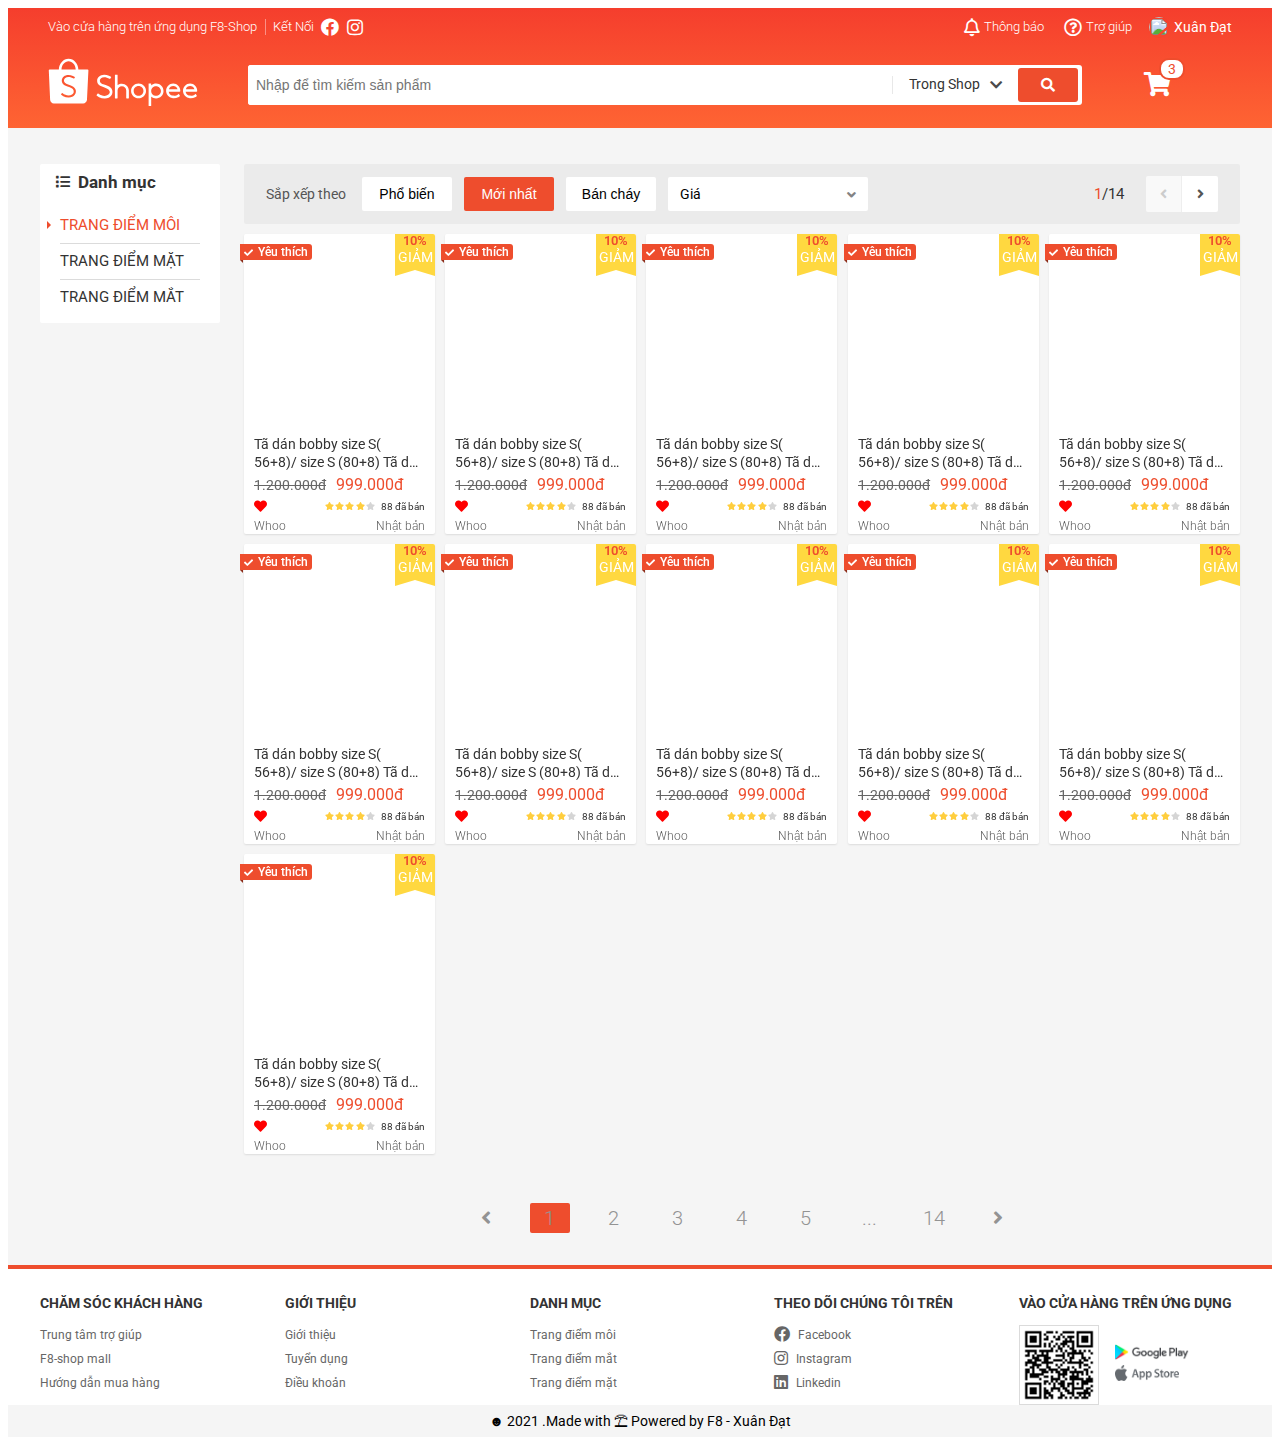
==== commit cbe8cc81: "f8- shoppe responsive" ====
--- a/index.html
+++ b/index.html
@@ -7,12 +7,12 @@
     <title>F8-SHOPEE</title> 
     <link rel="stylesheet" href="https://cdnjs.cloudflare.com/ajax/libs/normalize/8.0.1/normalize.min.css">
     <link href="https://fonts.googleapis.com/css2?family=Open+Sans&family=Roboto:wght@300;400;500;700&display=swap" rel="stylesheet">
-    <link rel="stylesheet" href="/assets/fonts/fontawesome-free-5.15.3-web/css/all.min.css">
+    <link rel="stylesheet" href="assets/fonts/fontawesome-free-5.15.3-web/css/all.min.css">
     
-    <link rel="stylesheet" href="/assets/css/main.css">
-    <link rel="stylesheet" href="/assets/css/base.css">
-    <link rel="stylesheet" href="/assets/css/grid.css">
-    <link rel="stylesheet" href="/assets/css/responsive.css">
+    <link rel="stylesheet" href="assets/css/main.css">
+    <link rel="stylesheet" href="assets/css/base.css">
+    <link rel="stylesheet" href="assets/css/grid.css">
+    <link rel="stylesheet" href="assets/css/responsive.css">
   
 </head>
 <body>
@@ -28,10 +28,10 @@
                             <li class="header__navbar-item header__navbar-item--has-qr header__navbar-item--separate">
                                 Vào cửa hàng trên ứng dụng F8-Shop
                                 <div class="header__qr">
-                                    <img src="/assets/img/qr-code.png" alt="QR-code" class="header__qr-img">
+                                    <img src="assets/img/qr-code.png" alt="QR-code" class="header__qr-img">
                                     <div class="header__qr-apps">
-                                        <a href="" class="header__qr-link"><img src="/assets/img/chplay.png" alt="google-play" class="header__qr-dowload-img"></a>
-                                        <a href="" class="header__qr-link"><img src="/assets/img/appstore.png" alt="app-store" class="header__qr-dowload-img"></a>
+                                        <a href="" class="header__qr-link"><img src="assets/img/chplay.png" alt="google-play" class="header__qr-dowload-img"></a>
+                                        <a href="" class="header__qr-link"><img src="assets/img/appstore.png" alt="app-store" class="header__qr-dowload-img"></a>
                                     </div>
                                 </div>
                             </li>
@@ -122,6 +122,11 @@
 
         <!----------- header-with-search ------------- -->
                     <div class="header-with-search">
+                        <label for="mobile-search-checkbox" class="header__mobile-search">
+                            <i class="header__mobile-search-icon fas fa-search"></i>
+                        </label>
+
+
                         <div class="header__logo hide-on-tablet">
                             <a href="/" class="header__logo-link">
                                 <svg viewBox="0 0 192 65" class="header__logo-img">
@@ -134,8 +139,8 @@
                             </a>
                    
                         </div>
-
-                        <div class="header__search hide-on-mobile">
+                        <input type="checkbox" hidden id="mobile-search-checkbox" class="header__search-checkbox">
+                        <div class="header__search ">
                             <div class="header__search-input-wrap">
                                 <input type="text" placeholder="Nhập để tìm kiếm sản phẩm" class="header__search-input">
                                 <!-- search history -->
@@ -179,7 +184,7 @@
                                 <span class="header__cart-notice">3</span>
                                 <!-- no-cart :header__cart-list--no-cart -->
                                 <div class="header__cart-list ">
-                                    <img src="/assets/img/no-cart.png" alt="" class="header__cart-no-cart-img">
+                                    <img src="assets/img/no-cart.png" alt="" class="header__cart-no-cart-img">
                                     <span class="header__cart-no-cart-msg">Chưa có sản phẩm</span>
 
                                     <h4 class="header__car-heading">Sản phẩm đã thêm</h4>
@@ -290,10 +295,10 @@
 
         <div class="app__container">
             <div class="grid wide">
-                <div class="grid__row app__content">
+                <div class="row app__content">
 
                     <!--------------------- Category product ------------------->
-                    <div class="grid__column-2">
+                    <div class="col l-2 m-0 c-0">
                         <nav class="category">
                     
                             <h3 class="category__heading">
@@ -317,7 +322,7 @@
                         </nav>
                     </div>
                     <!---------------------Home--------------------------------->
-                    <div class="grid__column-10">
+                    <div class="col l-10 m-12 c-12">
                          <!---------------------Home-filter--------------------------------->
                         <div class="home-filter hide-on-mobile-tablet">
                             <span class="home-filter__label">Sắp xếp theo</span>
@@ -353,8 +358,8 @@
                         </div>
                         <!---------------------Home-product--------------------------------->
                         <div class="home-product ">
-                            <div class="grid__row">
-                                <div class="grid__column-2-4">
+                            <div class="row sm-gutter">
+                                <div class="col l-2-4 m-4 c-6 ">
                                     <!------------------------------ produc-item-------------------->
                                     <a href="" class="home-product-item">
                                         <div class="home-product-item__img" style="background-image: url(https://cf.shopee.vn/file/760f603519e06efe25c72bfd828ee258_tn);"></div>
@@ -397,7 +402,7 @@
                                     </a>
 
                                 </div>
-                                <div class="grid__column-2-4">
+                                <div class="col l-2-4 m-4 c-6">
                                     <!------------------------------ produc-item-------------------->
                                     <a href="" class="home-product-item">
                                         <div class="home-product-item__img" style="background-image: url(https://cf.shopee.vn/file/760f603519e06efe25c72bfd828ee258_tn);"></div>
@@ -441,7 +446,7 @@
 
                                 </div>
                                 
-                                <div class="grid__column-2-4">
+                                <div class="col l-2-4 m-4 c-6">
                                     <!------------------------------ produc-item-------------------->
                                     <a href="" class="home-product-item">
                                         <div class="home-product-item__img" style="background-image: url(https://cf.shopee.vn/file/760f603519e06efe25c72bfd828ee258_tn);"></div>
@@ -485,7 +490,7 @@
 
                                 </div>
                                 
-                                <div class="grid__column-2-4">
+                                <div class="col l-2-4 m-4 c-6">
                                     <!------------------------------ produc-item-------------------->
                                     <a href="" class="home-product-item">
                                         <div class="home-product-item__img" style="background-image: url(https://cf.shopee.vn/file/760f603519e06efe25c72bfd828ee258_tn);"></div>
@@ -529,7 +534,7 @@
 
                                 </div>
                                 
-                                <div class="grid__column-2-4">
+                                <div class="col l-2-4 m-4 c-6">
                                     <!------------------------------ produc-item-------------------->
                                     <a href="" class="home-product-item">
                                         <div class="home-product-item__img" style="background-image: url(https://cf.shopee.vn/file/760f603519e06efe25c72bfd828ee258_tn);"></div>
@@ -573,7 +578,7 @@
 
                                 </div>
                                 
-                                <div class="grid__column-2-4">
+                                <div class="col l-2-4 m-4 c-6">
                                     <!------------------------------ produc-item-------------------->
                                     <a href="" class="home-product-item">
                                         <div class="home-product-item__img" style="background-image: url(https://cf.shopee.vn/file/760f603519e06efe25c72bfd828ee258_tn);"></div>
@@ -617,7 +622,7 @@
 
                                 </div>
                                 
-                                <div class="grid__column-2-4">
+                                <div class="col l-2-4 m-4 c-6">
                                     <!------------------------------ produc-item-------------------->
                                     <a href="" class="home-product-item">
                                         <div class="home-product-item__img" style="background-image: url(https://cf.shopee.vn/file/760f603519e06efe25c72bfd828ee258_tn);"></div>
@@ -661,7 +666,7 @@
 
                                 </div>
                                 
-                                <div class="grid__column-2-4">
+                                <div class="col l-2-4 m-4 c-6">
                                     <!------------------------------ produc-item-------------------->
                                     <a href="" class="home-product-item">
                                         <div class="home-product-item__img" style="background-image: url(https://cf.shopee.vn/file/760f603519e06efe25c72bfd828ee258_tn);"></div>
@@ -705,7 +710,7 @@
 
                                 </div>
                                 
-                                <div class="grid__column-2-4">
+                                <div class="col l-2-4 m-4 c-6">
                                     <!------------------------------ produc-item-------------------->
                                     <a href="" class="home-product-item">
                                         <div class="home-product-item__img" style="background-image: url(https://cf.shopee.vn/file/760f603519e06efe25c72bfd828ee258_tn);"></div>
@@ -748,7 +753,7 @@
                                     </a>
 
                                 </div>
-                                <div class="grid__column-2-4">
+                                <div class="col l-2-4 m-4 c-6">
                                     <!------------------------------ produc-item-------------------->
                                     <a href="" class="home-product-item">
                                         <div class="home-product-item__img" style="background-image: url(https://cf.shopee.vn/file/760f603519e06efe25c72bfd828ee258_tn);"></div>
@@ -791,7 +796,7 @@
                                     </a>
 
                                 </div>
-                                <div class="grid__column-2-4">
+                                <div class="col l-2-4 m-4 c-6">
                                     <!------------------------------ produc-item-------------------->
                                     <a href="" class="home-product-item">
                                         <div class="home-product-item__img" style="background-image: url(https://cf.shopee.vn/file/760f603519e06efe25c72bfd828ee258_tn);"></div>
@@ -834,222 +839,7 @@
                                     </a>
 
                                 </div>
-                                <div class="grid__column-2-4">
-                                    <!------------------------------ produc-item-------------------->
-                                    <a href="" class="home-product-item">
-                                        <div class="home-product-item__img" style="background-image: url(https://cf.shopee.vn/file/760f603519e06efe25c72bfd828ee258_tn);"></div>
-                                        <h4 class="home-product-item__name">Tã dán bobby size S( 56+8)/ size S (80+8) Tã dán bobby Tã dán bobby</h4>
-                                        <div class="home-product-item__price">
-                                            <span class="home-product-item__price-old">1.200.000đ</span>
-                                            <span class="home-product-item__price-current">999.000đ</span>
-                                        </div>
-                                        <div class="home-product-item__action">
-                                            <span class="home-product-item__like home-product-item__like--liked">
-                                                
-                                                <i class="home-product-item__like-icon-empty far fa-heart"></i>
-                                                <i class="home-product-item__like-icon-fill fas fa-heart"></i>
-                                            </span>
-                                            <div class="home-product-item__rating">
-                                                <i class="home-product-item__star--gold fas fa-star"></i>
-                                                <i class="home-product-item__star--gold fas fa-star"></i>
-                                                <i class="home-product-item__star--gold fas fa-star"></i>
-                                                <i class="home-product-item__star--gold fas fa-star"></i>
-                                                <i class="fas fa-star"></i>
-                                            </div>
-
-                                            <span class="home-product-item__sold">
-                                                88 đã bán
-                                            </span>
-
-                                        </div>
-                                        <div class="home-product-item__origin">
-                                            <span class="home-product-item__brand">Whoo</span>
-                                            <span class="home-product-item__origin-name">Nhật bản</span>
-                                        </div>
-                                        <div class="home-product-item__favorite">
-                                            <i class="fas fa-check"></i>
-                                            <span class="">Yêu thích</span>
-                                        </div>
-                                        <div class="home-product-item__sale-off">
-                                            <span class="home-product-item__sale-off-percent">10%</span>
-                                            <span class="home-product-item__sale-off-label">GIẢM</span>
-                                        </div>
-                                    </a>
-
-                                </div>
-                                <div class="grid__column-2-4">
-                                    <!------------------------------ produc-item-------------------->
-                                    <a href="" class="home-product-item">
-                                        <div class="home-product-item__img" style="background-image: url(https://cf.shopee.vn/file/760f603519e06efe25c72bfd828ee258_tn);"></div>
-                                        <h4 class="home-product-item__name">Tã dán bobby size S( 56+8)/ size S (80+8) Tã dán bobby Tã dán bobby</h4>
-                                        <div class="home-product-item__price">
-                                            <span class="home-product-item__price-old">1.200.000đ</span>
-                                            <span class="home-product-item__price-current">999.000đ</span>
-                                        </div>
-                                        <div class="home-product-item__action">
-                                            <span class="home-product-item__like home-product-item__like--liked">
-                                                
-                                                <i class="home-product-item__like-icon-empty far fa-heart"></i>
-                                                <i class="home-product-item__like-icon-fill fas fa-heart"></i>
-                                            </span>
-                                            <div class="home-product-item__rating">
-                                                <i class="home-product-item__star--gold fas fa-star"></i>
-                                                <i class="home-product-item__star--gold fas fa-star"></i>
-                                                <i class="home-product-item__star--gold fas fa-star"></i>
-                                                <i class="home-product-item__star--gold fas fa-star"></i>
-                                                <i class="fas fa-star"></i>
-                                            </div>
-
-                                            <span class="home-product-item__sold">
-                                                88 đã bán
-                                            </span>
-
-                                        </div>
-                                        <div class="home-product-item__origin">
-                                            <span class="home-product-item__brand">Whoo</span>
-                                            <span class="home-product-item__origin-name">Nhật bản</span>
-                                        </div>
-                                        <div class="home-product-item__favorite">
-                                            <i class="fas fa-check"></i>
-                                            <span class="">Yêu thích</span>
-                                        </div>
-                                        <div class="home-product-item__sale-off">
-                                            <span class="home-product-item__sale-off-percent">10%</span>
-                                            <span class="home-product-item__sale-off-label">GIẢM</span>
-                                        </div>
-                                    </a>
-
-                                </div>
-                                <div class="grid__column-2-4">
-                                    <!------------------------------ produc-item-------------------->
-                                    <a href="" class="home-product-item">
-                                        <div class="home-product-item__img" style="background-image: url(https://cf.shopee.vn/file/760f603519e06efe25c72bfd828ee258_tn);"></div>
-                                        <h4 class="home-product-item__name">Tã dán bobby size S( 56+8)/ size S (80+8) Tã dán bobby Tã dán bobby</h4>
-                                        <div class="home-product-item__price">
-                                            <span class="home-product-item__price-old">1.200.000đ</span>
-                                            <span class="home-product-item__price-current">999.000đ</span>
-                                        </div>
-                                        <div class="home-product-item__action">
-                                            <span class="home-product-item__like home-product-item__like--liked">
-                                                
-                                                <i class="home-product-item__like-icon-empty far fa-heart"></i>
-                                                <i class="home-product-item__like-icon-fill fas fa-heart"></i>
-                                            </span>
-                                            <div class="home-product-item__rating">
-                                                <i class="home-product-item__star--gold fas fa-star"></i>
-                                                <i class="home-product-item__star--gold fas fa-star"></i>
-                                                <i class="home-product-item__star--gold fas fa-star"></i>
-                                                <i class="home-product-item__star--gold fas fa-star"></i>
-                                                <i class="fas fa-star"></i>
-                                            </div>
-
-                                            <span class="home-product-item__sold">
-                                                88 đã bán
-                                            </span>
-
-                                        </div>
-                                        <div class="home-product-item__origin">
-                                            <span class="home-product-item__brand">Whoo</span>
-                                            <span class="home-product-item__origin-name">Nhật bản</span>
-                                        </div>
-                                        <div class="home-product-item__favorite">
-                                            <i class="fas fa-check"></i>
-                                            <span class="">Yêu thích</span>
-                                        </div>
-                                        <div class="home-product-item__sale-off">
-                                            <span class="home-product-item__sale-off-percent">10%</span>
-                                            <span class="home-product-item__sale-off-label">GIẢM</span>
-                                        </div>
-                                    </a>
-
-                                </div>
-                                <div class="grid__column-2-4">
-                                    <!------------------------------ produc-item-------------------->
-                                    <a href="" class="home-product-item">
-                                        <div class="home-product-item__img" style="background-image: url(https://cf.shopee.vn/file/760f603519e06efe25c72bfd828ee258_tn);"></div>
-                                        <h4 class="home-product-item__name">Tã dán bobby size S( 56+8)/ size S (80+8) Tã dán bobby Tã dán bobby</h4>
-                                        <div class="home-product-item__price">
-                                            <span class="home-product-item__price-old">1.200.000đ</span>
-                                            <span class="home-product-item__price-current">999.000đ</span>
-                                        </div>
-                                        <div class="home-product-item__action">
-                                            <span class="home-product-item__like home-product-item__like--liked">
-                                                
-                                                <i class="home-product-item__like-icon-empty far fa-heart"></i>
-                                                <i class="home-product-item__like-icon-fill fas fa-heart"></i>
-                                            </span>
-                                            <div class="home-product-item__rating">
-                                                <i class="home-product-item__star--gold fas fa-star"></i>
-                                                <i class="home-product-item__star--gold fas fa-star"></i>
-                                                <i class="home-product-item__star--gold fas fa-star"></i>
-                                                <i class="home-product-item__star--gold fas fa-star"></i>
-                                                <i class="fas fa-star"></i>
-                                            </div>
-
-                                            <span class="home-product-item__sold">
-                                                88 đã bán
-                                            </span>
-
-                                        </div>
-                                        <div class="home-product-item__origin">
-                                            <span class="home-product-item__brand">Whoo</span>
-                                            <span class="home-product-item__origin-name">Nhật bản</span>
-                                        </div>
-                                        <div class="home-product-item__favorite">
-                                            <i class="fas fa-check"></i>
-                                            <span class="">Yêu thích</span>
-                                        </div>
-                                        <div class="home-product-item__sale-off">
-                                            <span class="home-product-item__sale-off-percent">10%</span>
-                                            <span class="home-product-item__sale-off-label">GIẢM</span>
-                                        </div>
-                                    </a>
-
-                                </div>
-                                <div class="grid__column-2-4">
-                                    <!------------------------------ produc-item-------------------->
-                                    <a href="" class="home-product-item">
-                                        <div class="home-product-item__img" style="background-image: url(https://cf.shopee.vn/file/760f603519e06efe25c72bfd828ee258_tn);"></div>
-                                        <h4 class="home-product-item__name">Tã dán bobby size S( 56+8)/ size S (80+8) Tã dán bobby Tã dán bobby</h4>
-                                        <div class="home-product-item__price">
-                                            <span class="home-product-item__price-old">1.200.000đ</span>
-                                            <span class="home-product-item__price-current">999.000đ</span>
-                                        </div>
-                                        <div class="home-product-item__action">
-                                            <span class="home-product-item__like home-product-item__like--liked">
-                                                
-                                                <i class="home-product-item__like-icon-empty far fa-heart"></i>
-                                                <i class="home-product-item__like-icon-fill fas fa-heart"></i>
-                                            </span>
-                                            <div class="home-product-item__rating">
-                                                <i class="home-product-item__star--gold fas fa-star"></i>
-                                                <i class="home-product-item__star--gold fas fa-star"></i>
-                                                <i class="home-product-item__star--gold fas fa-star"></i>
-                                                <i class="home-product-item__star--gold fas fa-star"></i>
-                                                <i class="fas fa-star"></i>
-                                            </div>
-
-                                            <span class="home-product-item__sold">
-                                                88 đã bán
-                                            </span>
-
-                                        </div>
-                                        <div class="home-product-item__origin">
-                                            <span class="home-product-item__brand">Whoo</span>
-                                            <span class="home-product-item__origin-name">Nhật bản</span>
-                                        </div>
-                                        <div class="home-product-item__favorite">
-                                            <i class="fas fa-check"></i>
-                                            <span class="">Yêu thích</span>
-                                        </div>
-                                        <div class="home-product-item__sale-off">
-                                            <span class="home-product-item__sale-off-percent">10%</span>
-                                            <span class="home-product-item__sale-off-label">GIẢM</span>
-                                        </div>
-                                    </a>
-
-                                </div>
-                                
+                               
 
                                 
                                 
@@ -1113,8 +903,8 @@
         <!-- begin----footer -->
         <footer class="footer">
             <div class="grid wide">
-                <div class="grid__row">
-                    <div class="grid__column-2-4">
+                <div class="row">
+                    <div class="col l-2-4 m-4 c-12">
                         <h3 class="footer__heading">Chăm sóc khách hàng</h3>
                         <ul class="footer__list">
                             <li class="footer__item">
@@ -1128,7 +918,7 @@
                             </li>
                         </ul>
                     </div>
-                    <div class="grid__column-2-4">
+                    <div class="col l-2-4 m-4 c-12">
                         <h3 class="footer__heading">Giới thiệu</h3>
                         <ul class="footer__list">
                             <li class="footer__item">
@@ -1142,7 +932,7 @@
                             </li>
                         </ul>
                     </div>
-                    <div class="grid__column-2-4">
+                    <div class="col l-2-4 m-4 c-12">
                         <h3 class="footer__heading">Danh mục</h3>
                         <ul class="footer__list">
                             <li class="footer__item">
@@ -1157,7 +947,7 @@
                         </ul>
 
                     </div>
-                    <div class="grid__column-2-4">
+                    <div class="col l-2-4 m-4 c-12">
                         <h3 class="footer__heading">Theo dõi chúng tôi trên</h3>
                         <ul class="footer__list">
                             <li class="footer__item">
@@ -1183,16 +973,16 @@
                             </li>
                         </ul>
                     </div>
-                    <div class="grid__column-2-4">
+                    <div class="col l-2-4 m-4 c-12">
                         <h3 class="footer__heading">Vào cửa hàng trên ứng dụng</h3>
                         <div class="footer__dowload">
-                            <img src="/assets/img/qr-code.png" alt="Dowload-QR" class="footer__dowload-qr">
+                            <img src="assets/img/qr-code.png" alt="Dowload-QR" class="footer__dowload-qr">
                             <div class="footer__dowload-apps">
                                 <a href="" class="footer__dowload-app-link">
-                                    <img src="/assets/img/chplay.png" alt="Google Play" class="footer__dowload-app-img">
+                                    <img src="assets/img/chplay.png" alt="Google Play" class="footer__dowload-app-img">
                                 </a>
                                 <a href="" class="footer__dowload-app-link">
-                                    <img src="/assets/img/appstore.png" alt="App Store" class="footer__dowload-app-img">
+                                    <img src="assets/img/appstore.png" alt="App Store" class="footer__dowload-app-img">
                                 </a>
                                 
                                 
--- a/assets/css/main.css
+++ b/assets/css/main.css
@@ -1,4 +1,11 @@
+
+.app{
+    overflow: hidden;
+}
+
+
 /* -------------------------CSS Header------------------------- */
+
 .header{
     height:var(--header-height);
     background-image: linear-gradient(0,#fe6433,#f53e2d);
@@ -405,6 +412,17 @@
     align-items: center;
     margin:0 8px;
 }
+/* mobile */
+.header__mobile-search
+{
+    display: none;
+}
+.header__mobile-search-icon
+{
+    font-size:2.6rem;
+    color:var(--white-color);
+}
+/* ---------------- */
 .header__logo
 {
     width:200px;
@@ -1262,11 +1280,14 @@
 .home-product__pagination
 {
     margin:48px 0 32px 0;
+    padding-left: 0;
+
 }
 .pagination{
     display: flex;
     align-items: center;
     justify-content: center;
+    
 }
 .pagination-item{
     list-style: none;
--- a/assets/css/responsive.css
+++ b/assets/css/responsive.css
@@ -53,5 +53,72 @@
     .hide-on-mobile{
         display: none;
     }
+    .header-with-search
+    {
+        justify-content: space-between;
+        
+    }
+    .header__search 
+    {
+        position: fixed;
+        left: 0;
+        width: 100%;
+        top: var(--header-height);
+        height: 46px;
+        box-shadow: 0 1px 3px rgb(0 0 0 /0.05);
+        z-index:1;
+        padding: 0 16px;
+        animation:mobileSearchSideIn linear 0.3s ;
+        display: none;
+    }
+    .header__search-checkbox:checked ~ .header__search{
+        display: flex;
+    }
+    @keyframes mobileSearchSideIn{
+        from{
+            opacity: 0;
+            top:calc(var(--header-height)/2);
+        }
+        to{
+            opacity: 1;
+            top:var(--header-height);
+        }
+
+    }
+   .header__search-history
+   {
+    position: fixed;
+    top: calc(var(--header-height) +var(--header-sort-bar-height));
+    left: 0;
+    width: 100%;
+    box-shadow: 0 1px rgb(0 0 0 / 5%);
+}
+    .header__mobile-search
+    {
+        padding: 0 12px;
+        display: block;
+    }
+    .header__logo,.header__cart
+    {
+        width:unset;
+    }
+    .header__logo
+    {
+        line-height: 0;
+    }
+    .pagination-item
+    {
+        margin: 0;
+    }
+    .pagination-item__link
+    {
+        --height:28px;
+        font-size: 1.6rem;
+        min-width: 34px;
+    }
+    .app__content
+    {
+        margin:0 4px;
+    }
 
 }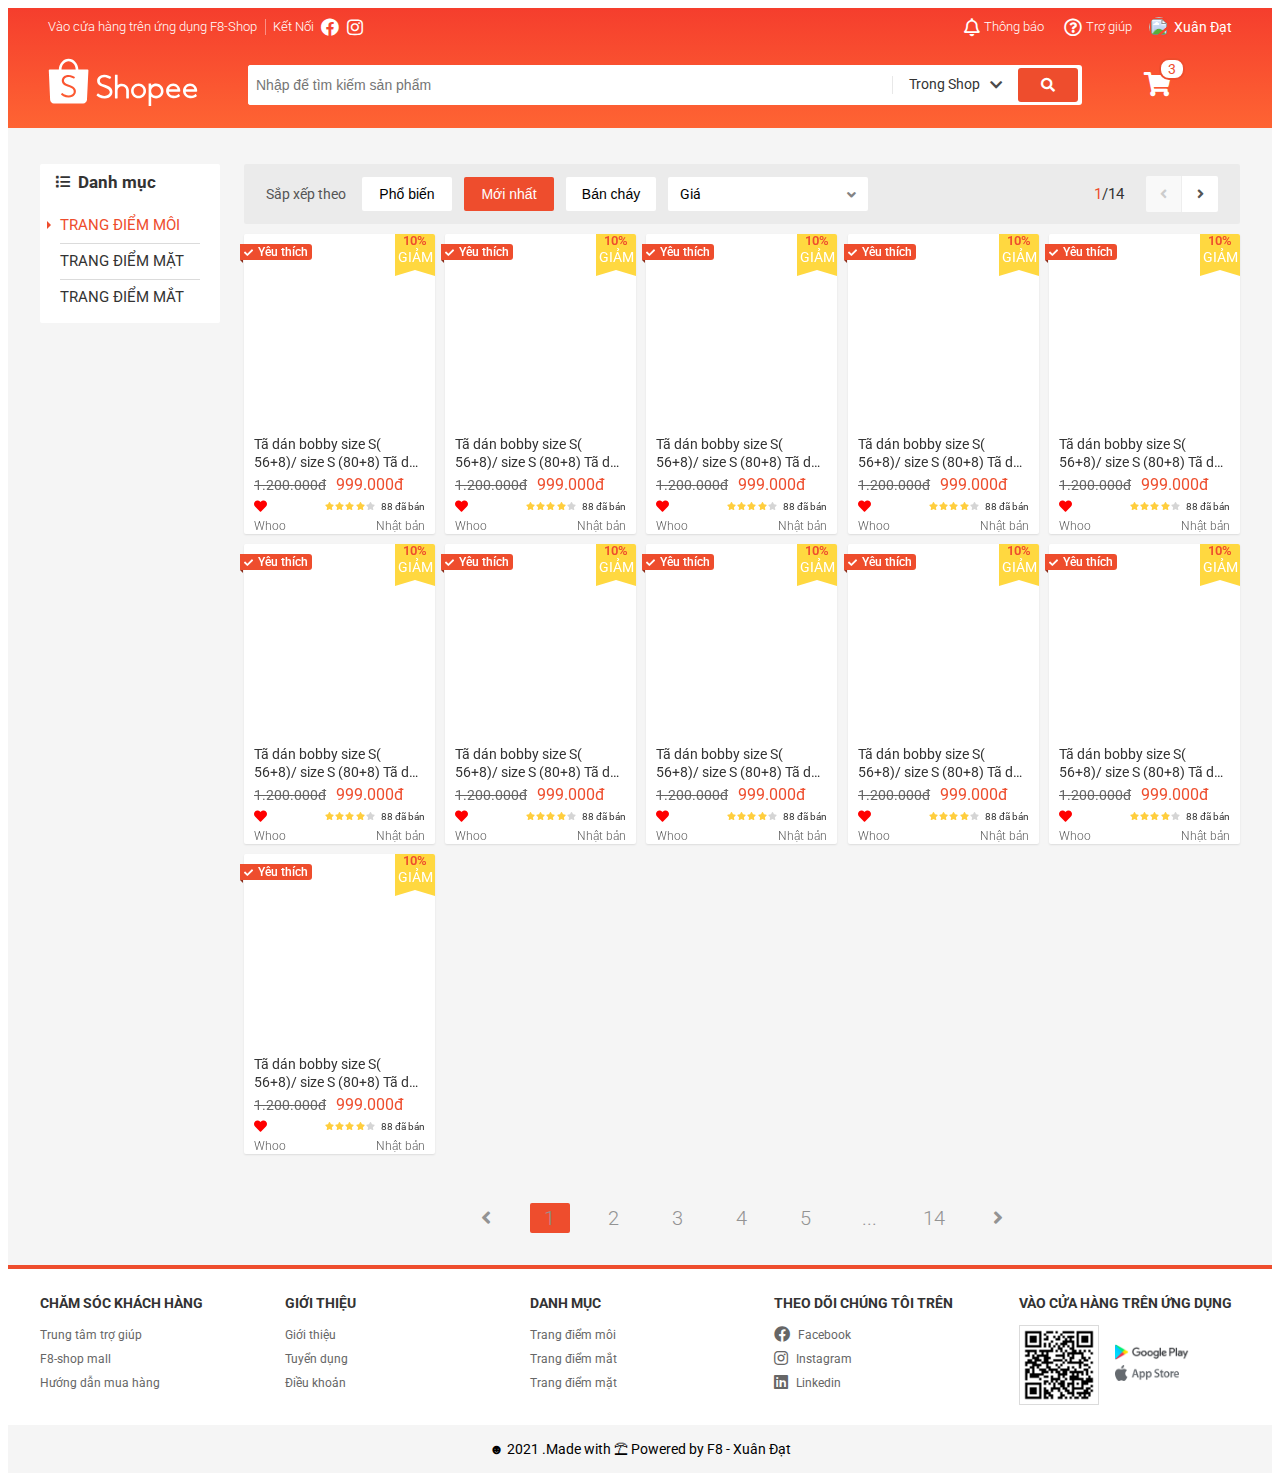
==== commit 99b66173: "f8-shoppe resposive full" ====
--- a/index.html
+++ b/index.html
@@ -356,7 +356,42 @@
                                 </div>
                             </div>
                         </div>
+
+                        <!-------------------------- moblie-category-------------------------->
+                        <nav class="mobile-category">
+                            <ul class="mobile-category__list">
+                                <li class="mobile-category__item">
+                                    <a href="" class="mobile-category__link">Dụng cụ & thiết bị điện tử </a>
+                                </li>
+                                <li class="mobile-category__item">
+                                    <a href="" class="mobile-category__link"> thiết bị điện tử </a>
+                                </li>
+                                <li class="mobile-category__item">
+                                    <a href="" class="mobile-category__link">Dụng cụ & thiết bị điện tử </a>
+                                </li>
+                                <li class="mobile-category__item">
+                                    <a href="" class="mobile-category__link">Dụng cụ & thiết bị điện tử </a>
+                                </li>
+                                <li class="mobile-category__item">
+                                    <a href="" class="mobile-category__link">Dụng cụ & thiết bị điện tử </a>
+                                </li>
+                                <li class="mobile-category__item">
+                                    <a href="" class="mobile-category__link">Dụng cụ & thiết bị điện tử </a>
+                                </li>
+                                <li class="mobile-category__item">
+                                    <a href="" class="mobile-category__link">Dụng cụ & thiết bị điện tử </a>
+                                </li>
+                                <li class="mobile-category__item">
+                                    <a href="" class="mobile-category__link">Dụng cụ & thiết bị điện tử </a>
+                                </li>
+                                <li class="mobile-category__item">
+                                    <a href="" class="mobile-category__link">Dụng cụ & thiết bị điện tử </a>
+                                </li>
+                                
+                            </ul>
+                        </nav>
                         <!---------------------Home-product--------------------------------->
+
                         <div class="home-product ">
                             <div class="row sm-gutter">
                                 <div class="col l-2-4 m-4 c-6 ">
@@ -902,9 +937,9 @@
         </div>
         <!-- begin----footer -->
         <footer class="footer">
-            <div class="grid wide">
+            <div class="grid wide footer__content">
                 <div class="row">
-                    <div class="col l-2-4 m-4 c-12">
+                    <div class="col l-2-4 m-4 c-6">
                         <h3 class="footer__heading">Chăm sóc khách hàng</h3>
                         <ul class="footer__list">
                             <li class="footer__item">
@@ -918,7 +953,7 @@
                             </li>
                         </ul>
                     </div>
-                    <div class="col l-2-4 m-4 c-12">
+                    <div class="col l-2-4 m-4 c-6">
                         <h3 class="footer__heading">Giới thiệu</h3>
                         <ul class="footer__list">
                             <li class="footer__item">
@@ -932,7 +967,7 @@
                             </li>
                         </ul>
                     </div>
-                    <div class="col l-2-4 m-4 c-12">
+                    <div class="col l-2-4 m-4 c-6">
                         <h3 class="footer__heading">Danh mục</h3>
                         <ul class="footer__list">
                             <li class="footer__item">
@@ -947,7 +982,7 @@
                         </ul>
 
                     </div>
-                    <div class="col l-2-4 m-4 c-12">
+                    <div class="col l-2-4 m-4 c-6">
                         <h3 class="footer__heading">Theo dõi chúng tôi trên</h3>
                         <ul class="footer__list">
                             <li class="footer__item">
--- a/assets/css/main.css
+++ b/assets/css/main.css
@@ -1096,6 +1096,67 @@
     color: #ccc;
     
 }
+/* mobile-category---------------- */
+.mobile-category
+{
+    display: none;
+}
+.mobile-category__list{
+    display: flex;
+    list-style: none;
+    padding-left: 0;
+    overflow-x: auto;
+   
+    
+}
+.mobile-category__list::-webkit-scrollbar
+{
+    display: none;
+}
+.mobile-category__item{
+    flex-shrink:0;
+    margin-right: 10px;
+    
+    
+}
+.mobile-category__item:nth-of-type(3n) .mobile-category__link
+{
+    background-color: turquoise;
+}
+.mobile-category__item:nth-of-type(3n+1) .mobile-category__link
+{
+    background-color: turquoise;
+}
+.mobile-category__item:nth-of-type(3n+2) .mobile-category__link
+{
+    background-color: rgb(63, 164, 231);
+}
+.mobile-category__item:nth-of-type(3n+3) .mobile-category__link
+{
+    background-color: rgb(221, 238, 158);
+}
+.mobile-category__link{
+    --line-height:2rem;
+    text-decoration: none;
+    font-size: 1.4rem;
+    line-height:var(--line-height) ;
+    height:calc(var(--line-height)*2);
+    width:110px;
+    color:var(--white-color);
+    display: block;
+    text-align: center;  
+    border-radius: 3px;
+    font-weight: 300;
+    overflow: hidden;
+    display: -webkit-box;
+    -webkit-box-orient: vertical;
+    -webkit-line-clamp: 2;
+    user-select: none;
+    -webkit-user-select:none;
+    
+    
+}
+
 /* home- product --------------------*/
 .home-product{
     margin-bottom: 10px;
@@ -1377,11 +1438,12 @@
 .footer__bottom
 {
     background-color: #f5f5f5;
-    padding:8px 0;
+    padding:2px 0;
+    margin-top: 20px;
 }
 .footer__copyright
 {
-   margin: 0;
+   
    font-size: 1.4rem;
    text-align: center;
     
--- a/assets/css/responsive.css
+++ b/assets/css/responsive.css
@@ -21,6 +21,10 @@
     {
         margin-top:calc(var(--header-height) + var(--header-sort-bar-height));
     }
+    .app__content
+    {
+        padding-top: 10px;
+    }
     .header__cart-list{
         position: fixed;
         top:var(--header-height);
@@ -35,7 +39,16 @@
     {
         display: flex;
     }
+    .header__cart{
+        -webkit-tap-highlight-color: transparent;
+    }
+    .mobile-category
+    {
+        display: block;
+    }
+
 }
+
 /*  tablet */
 @media (min-width:740px) and (max-width:1023px){
     .hide-on-tablet
@@ -46,6 +59,7 @@
     .header__cart{
         width: 80px;
         text-align: right;
+        
     }
 }
 /* mobile */
@@ -57,6 +71,10 @@
     {
         justify-content: space-between;
         
+    }
+    .header__logo-img
+    {
+        width:110px;
     }
     .header__search 
     {
@@ -120,5 +138,16 @@
     {
         margin:0 4px;
     }
-
+    .footer__content
+    {
+        /* padding: 0 32px; */
+    }
+    .footer__heading
+    {
+        text-align: center;
+    }
+    .footer__item-link,.footer__dowload
+    {
+        justify-content:center;
+    }
 }